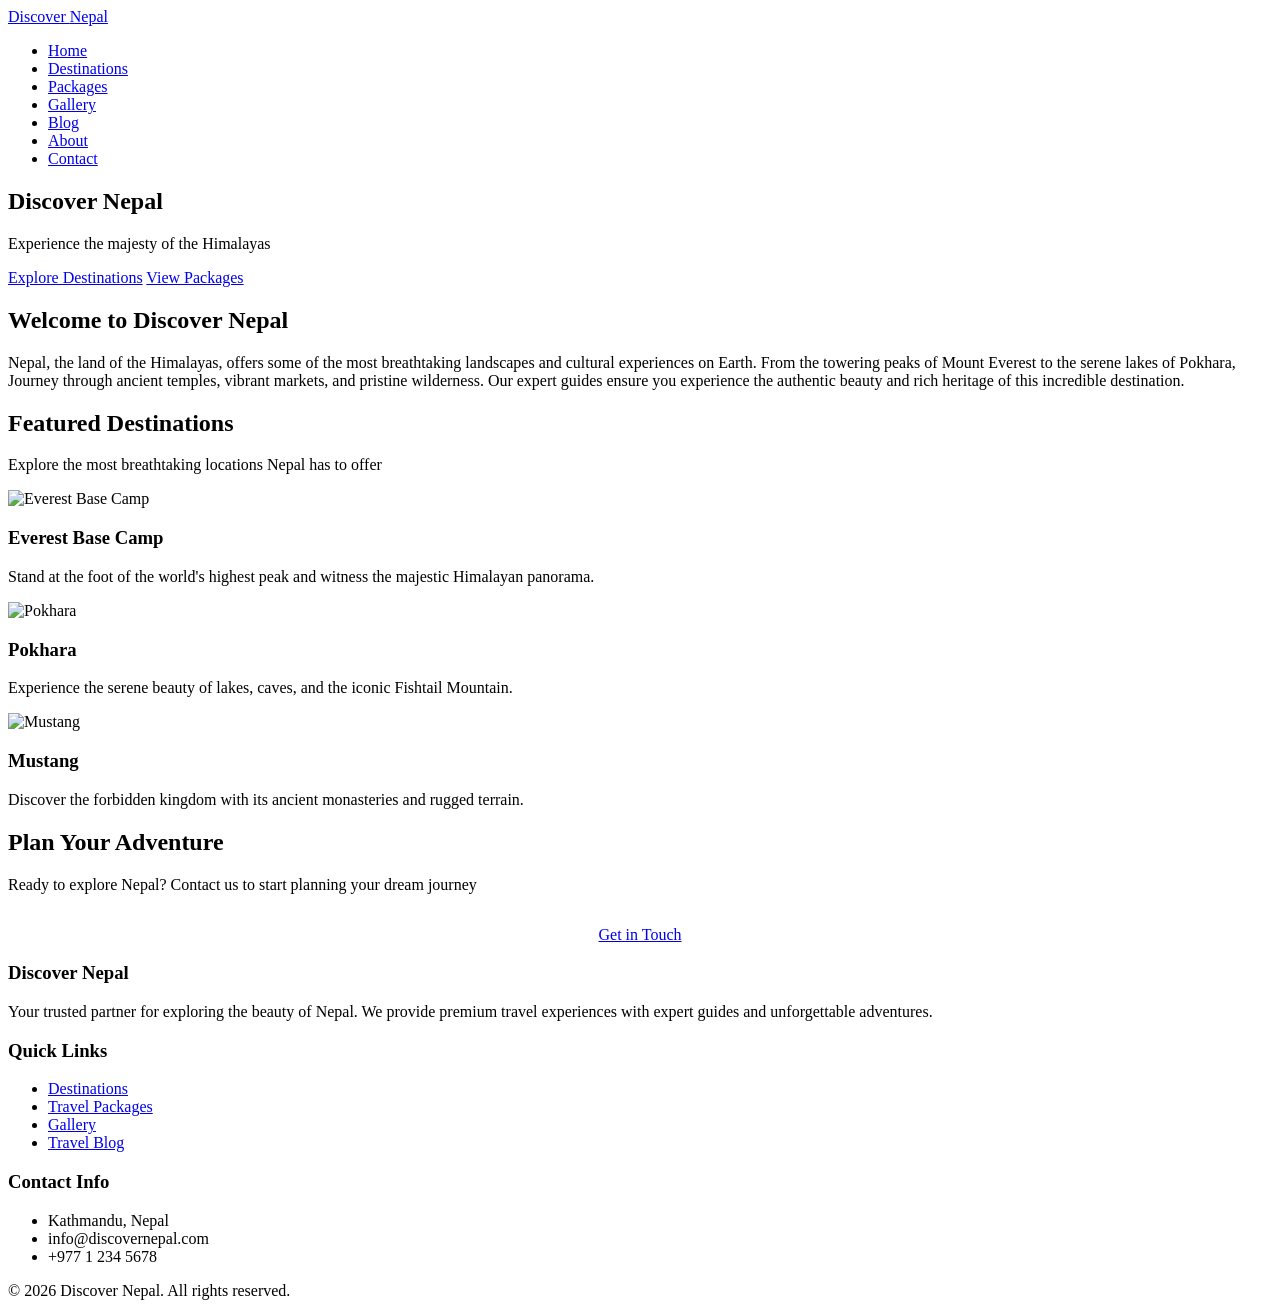
==== index.html @ 440b0b3b "initial structure setup" ====
<!DOCTYPE html>
<html lang="en">
<head>
    <meta charset="UTF-8">
    <meta name="viewport" content="width=device-width, initial-scale=1.0">
    <title>Discover Nepal - Premium Travel & Adventure</title>
    <link rel="stylesheet" href="assets/css/styles.css">
</head>
<body>
    <div class="scroll-progress"></div>
    
    <nav class="navbar">
        <div class="nav-container">
            <a href="#" class="nav-logo">Discover <span>Nepal</span></a>
            <ul class="nav-links">
                <li><a href="index.html" class="active">Home</a></li>
                <li><a href="destinations.html">Destinations</a></li>
                <li><a href="packages.html">Packages</a></li>
                <li><a href="gallery.html">Gallery</a></li>
                <li><a href="blog.html">Blog</a></li>
                <li><a href="about.html">About</a></li>
                <li><a href="contact.html">Contact</a></li>
            </ul>
            <div class="hamburger">
                <span></span>
                <span></span>
                <span></span>
            </div>
        </div>
    </nav>

    <section class="hero" id="home">
        <div class="hero-bg"></div>
        <div class="hero-overlay"></div>
        <div class="hero-content">
            <h1>Discover Nepal</h1>
            <p>Experience the majesty of the Himalayas</p>
            <div class="hero-buttons">
                <a href="destinations.html" class="btn btn-primary">Explore Destinations</a>
                <a href="packages.html" class="btn btn-secondary">View Packages</a>
            </div>
        </div>
    </section>

    <section class="section intro">
        <div class="container">
            <div class="intro-content fade-in">
                <h2>Welcome to Discover Nepal</h2>
                <p>Nepal, the land of the Himalayas, offers some of the most breathtaking landscapes and cultural experiences on Earth. From the towering peaks of Mount Everest to the serene lakes of Pokhara, Journey through ancient temples, vibrant markets, and pristine wilderness. Our expert guides ensure you experience the authentic beauty and rich heritage of this incredible destination.</p>
            </div>
        </div>
    </section>

    <section class="section" id="featured">
        <div class="container">
            <div class="section-header fade-in">
                <h2>Featured Destinations</h2>
                <p>Explore the most breathtaking locations Nepal has to offer</p>
            </div>
            <div class="cards-grid">
                <div class="card fade-in">
                    <div class="card-image">
                        <img src="assets/images/everest.webp" alt="Everest Base Camp">
                    </div>
                    <div class="card-content">
                        <h3>Everest Base Camp</h3>
                        <p>Stand at the foot of the world's highest peak and witness the majestic Himalayan panorama.</p>
                    </div>
                </div>
                <div class="card fade-in">
                    <div class="card-image">
                        <img src="assets/images/pokhara.jpg" alt="Pokhara">
                    </div>
                    <div class="card-content">
                        <h3>Pokhara</h3>
                        <p>Experience the serene beauty of lakes, caves, and the iconic Fishtail Mountain.</p>
                    </div>
                </div>
                <div class="card fade-in">
                    <div class="card-image">
                        <img src="assets/images/mustang.jpg" alt="Mustang">
                    </div>
                    <div class="card-content">
                        <h3>Mustang</h3>
                        <p>Discover the forbidden kingdom with its ancient monasteries and rugged terrain.</p>
                    </div>
                </div>
            </div>
        </div>
    </section>

    <section class="section" style="background: var(--bg-white);">
        <div class="container">
            <div class="section-header fade-in">
                <h2>Plan Your Adventure</h2>
                <p>Ready to explore Nepal? Contact us to start planning your dream journey</p>
            </div>
            <div style="text-align: center; margin-top: 32px;">
                <a href="contact.html" class="btn btn-primary">Get in Touch</a>
            </div>
        </div>
    </section>

    <footer class="footer">
        <div class="footer-content">
            <div class="footer-section">
                <h3>Discover Nepal</h3>
                <p>Your trusted partner for exploring the beauty of Nepal. We provide premium travel experiences with expert guides and unforgettable adventures.</p>
            </div>
            <div class="footer-section">
                <h3>Quick Links</h3>
                <ul>
                    <li><a href="destinations.html">Destinations</a></li>
                    <li><a href="packages.html">Travel Packages</a></li>
                    <li><a href="gallery.html">Gallery</a></li>
                    <li><a href="blog.html">Travel Blog</a></li>
                </ul>
            </div>
            <div class="footer-section">
                <h3>Contact Info</h3>
                <ul>
                    <li>Kathmandu, Nepal</li>
                    <li>info@discovernepal.com</li>
                    <li>+977 1 234 5678</li>
                </ul>
            </div>
        </div>
        <div class="footer-bottom">
            <p>&copy; 2026 Discover Nepal. All rights reserved.</p>
        </div>
    </footer>

    <script src="assets/js/main.js"></script>
</body>
</html>
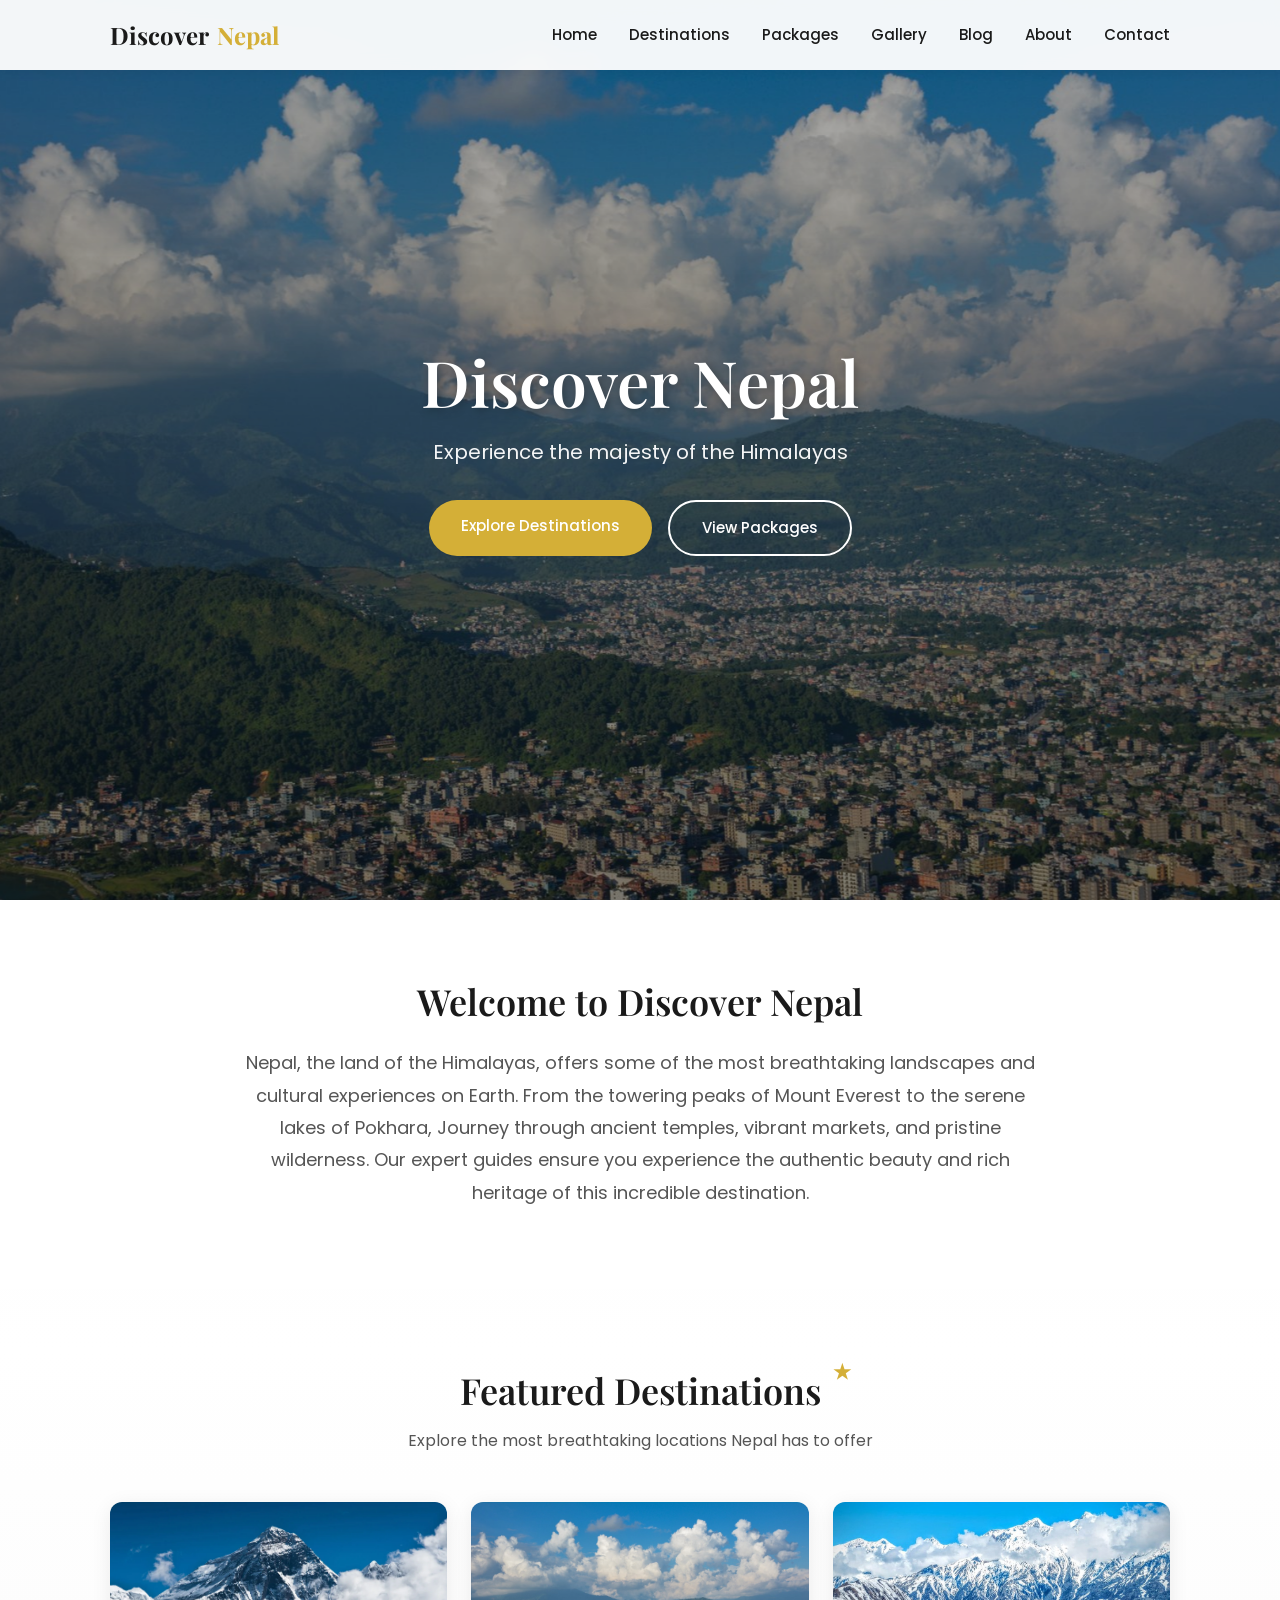
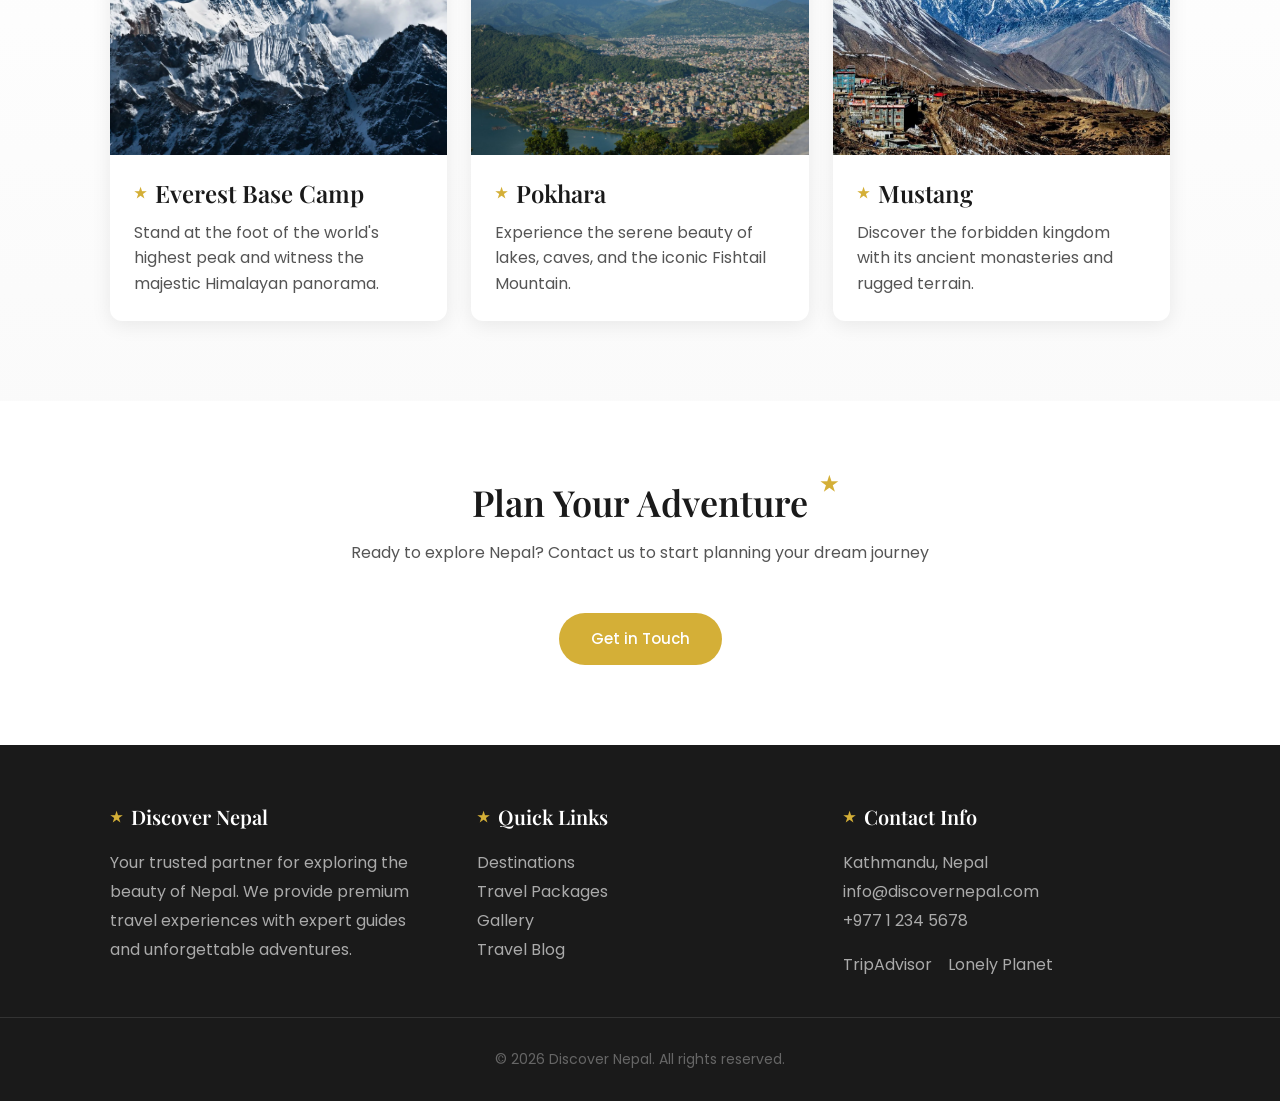
==== commit a625ae5c: "added 3 new pages" ====
--- a/index.html
+++ b/index.html
@@ -120,9 +120,13 @@
                 <h3>Contact Info</h3>
                 <ul>
                     <li>Kathmandu, Nepal</li>
-                    <li>info@discovernepal.com</li>
-                    <li>+977 1 234 5678</li>
-                </ul>
+                    <li><a href="mailto:info@discovernepal.com">info@discovernepal.com</a></li>
+<li>+977 1 234 5678</li>
+                    </ul>
+                    <div style="margin-top: 16px;">
+                        <a href="https://www.tripadvisor.com" target="_blank" style="margin-right: 12px;">TripAdvisor</a>
+                        <a href="https://www.lonelyplanet.com/nepal" target="_blank">Lonely Planet</a>
+                    </div>
             </div>
         </div>
         <div class="footer-bottom">
--- a/assets/css/styles.css
+++ b/assets/css/styles.css
@@ -0,0 +1,1045 @@
+@import url('https://fonts.googleapis.com/css2?family=Playfair+Display:wght@400;500;600;700&family=Poppins:wght@300;400;500;600;700&display=swap');
+
+:root {
+    --bg-light-gray: #F5F5F5;
+    --bg-white: #FFFFFF;
+    --accent-gold: #D4AF37;
+    --text-primary: #1A1A1A;
+    --text-secondary: #555555;
+    --overlay-dark: rgba(0,0,0,0.7);
+    --nav-bg: rgba(255,255,255,0.95);
+    --card-shadow: 0 4px 20px rgba(0,0,0,0.08);
+    --card-hover-shadow: 0 8px 30px rgba(0,0,0,0.12);
+    --gold-glow: 0 0 20px rgba(212,175,55,0.3);
+    --transition: all 0.3s ease;
+    --max-width: 1100px;
+    --nav-height: 70px;
+}
+
+* {
+    margin: 0;
+    padding: 0;
+    box-sizing: border-box;
+}
+
+html {
+    scroll-behavior: smooth;
+}
+
+body {
+    font-family: 'Poppins', sans-serif;
+    font-size: 16px;
+    line-height: 1.6;
+    color: var(--text-primary);
+    background: linear-gradient(180deg, var(--bg-light-gray) 0%, var(--bg-white) 50%, var(--bg-light-gray) 100%);
+    min-height: 100vh;
+}
+
+h1, h2, h3, h4, h5, h6 {
+    font-family: 'Playfair Display', serif;
+    font-weight: 600;
+    line-height: 1.2;
+    color: var(--text-primary);
+}
+
+h1 { font-size: 48px; }
+h2 { font-size: 36px; }
+h3 { font-size: 24px; }
+
+a {
+    text-decoration: none;
+    color: inherit;
+    transition: var(--transition);
+}
+
+img {
+    max-width: 100%;
+    height: auto;
+    display: block;
+}
+
+.container {
+    max-width: var(--max-width);
+    margin: 0 auto;
+    padding: 0 20px;
+}
+
+/* Scroll Progress Indicator */
+.scroll-progress {
+    position: fixed;
+    top: 0;
+    left: 0;
+    width: 0%;
+    height: 4px;
+    background: var(--accent-gold);
+    z-index: 1001;
+    transition: width 0.1s ease;
+}
+
+/* Navigation */
+.navbar {
+    position: fixed;
+    top: 0;
+    left: 0;
+    right: 0;
+    height: var(--nav-height);
+    background: var(--nav-bg);
+    backdrop-filter: blur(10px);
+    -webkit-backdrop-filter: blur(10px);
+    z-index: 1000;
+    transition: var(--transition);
+    box-shadow: 0 2px 10px rgba(0,0,0,0.05);
+}
+
+.navbar.scrolled {
+    background: rgba(255,255,255,0.98);
+    box-shadow: 0 2px 20px rgba(0,0,0,0.1);
+}
+
+.nav-container {
+    max-width: var(--max-width);
+    margin: 0 auto;
+    padding: 0 20px;
+    display: flex;
+    justify-content: space-between;
+    align-items: center;
+    height: 100%;
+}
+
+.nav-logo {
+    font-family: 'Playfair Display', serif;
+    font-size: 24px;
+    font-weight: 700;
+    color: var(--text-primary);
+    display: flex;
+    align-items: center;
+    gap: 8px;
+}
+
+.nav-logo span {
+    color: var(--accent-gold);
+}
+
+.nav-links {
+    display: flex;
+    list-style: none;
+    gap: 32px;
+}
+
+.nav-links a {
+    font-size: 15px;
+    font-weight: 500;
+    color: var(--text-primary);
+    position: relative;
+    padding: 8px 0;
+}
+
+.nav-links a::after {
+    content: '';
+    position: absolute;
+    bottom: 0;
+    left: 0;
+    width: 0;
+    height: 2px;
+    background: var(--accent-gold);
+    transition: var(--transition);
+}
+
+.nav-links a:hover,
+.nav-links a.active {
+    color: var(--accent-gold);
+}
+
+.nav-links a:hover::after,
+.nav-links a.active::after {
+    width: 100%;
+}
+
+.hamburger {
+    display: none;
+    cursor: pointer;
+    flex-direction: column;
+    gap: 5px;
+    padding: 5px;
+}
+
+.hamburger span {
+    width: 25px;
+    height: 2px;
+    background: var(--text-primary);
+    transition: var(--transition);
+}
+
+/* Hero Section */
+.hero {
+    position: relative;
+    height: 100vh;
+    display: flex;
+    align-items: center;
+    justify-content: center;
+    overflow: hidden;
+}
+
+.hero-bg {
+    position: absolute;
+    top: 0;
+    left: 0;
+    width: 100%;
+    height: 120%;
+    background: url('../images/pokhara.jpg') center/cover no-repeat;
+    will-change: transform;
+}
+
+.hero-overlay {
+    position: absolute;
+    top: 0;
+    left: 0;
+    width: 100%;
+    height: 100%;
+    background: linear-gradient(180deg, rgba(0,0,0,0.3) 0%, rgba(0,0,0,0.5) 100%);
+}
+
+.hero-content {
+    position: relative;
+    z-index: 10;
+    text-align: center;
+    color: var(--bg-white);
+    padding: 0 20px;
+    opacity: 0;
+    animation: fadeInUp 1s ease forwards;
+    animation-delay: 0.5s;
+}
+
+.hero-content h1 {
+    font-size: 64px;
+    color: var(--bg-white);
+    margin-bottom: 16px;
+    text-shadow: 2px 2px 10px rgba(0,0,0,0.3);
+}
+
+.hero-content p {
+    font-size: 20px;
+    margin-bottom: 32px;
+    opacity: 0.95;
+}
+
+.hero-buttons {
+    display: flex;
+    gap: 16px;
+    justify-content: center;
+    flex-wrap: wrap;
+}
+
+@keyframes fadeInUp {
+    from {
+        opacity: 0;
+        transform: translateY(30px);
+    }
+    to {
+        opacity: 1;
+        transform: translateY(0);
+    }
+}
+
+/* Buttons */
+.btn {
+    display: inline-block;
+    padding: 14px 32px;
+    font-family: 'Poppins', sans-serif;
+    font-size: 15px;
+    font-weight: 500;
+    border-radius: 50px;
+    border: none;
+    cursor: pointer;
+    transition: var(--transition);
+    text-align: center;
+}
+
+.btn-primary {
+    background: var(--accent-gold);
+    color: var(--bg-white);
+}
+
+.btn-primary:hover {
+    background: #c9a432;
+    box-shadow: var(--gold-glow);
+    transform: translateY(-2px);
+}
+
+.btn-secondary {
+    background: transparent;
+    color: var(--bg-white);
+    border: 2px solid var(--bg-white);
+}
+
+.btn-secondary:hover {
+    background: var(--bg-white);
+    color: var(--text-primary);
+    transform: translateY(-2px);
+}
+
+.btn-dark {
+    background: var(--text-primary);
+    color: var(--bg-white);
+}
+
+.btn-dark:hover {
+    background: #333;
+    transform: translateY(-2px);
+}
+
+/* Section Styles */
+.section {
+    padding: 80px 0;
+}
+
+.section-header {
+    text-align: center;
+    margin-bottom: 48px;
+}
+
+.section-header h2 {
+    position: relative;
+    display: inline-block;
+    margin-bottom: 16px;
+}
+
+.section-header h2::after {
+    content: '★';
+    position: absolute;
+    right: -30px;
+    top: -10px;
+    color: var(--accent-gold);
+    font-size: 20px;
+}
+
+.section-header p {
+    color: var(--text-secondary);
+    max-width: 600px;
+    margin: 0 auto;
+}
+
+/* Intro Section */
+.intro {
+    background: var(--bg-white);
+}
+
+.intro-content {
+    max-width: 800px;
+    margin: 0 auto;
+    text-align: center;
+}
+
+.intro-content h2 {
+    margin-bottom: 24px;
+}
+
+.intro-content p {
+    color: var(--text-secondary);
+    font-size: 18px;
+    line-height: 1.8;
+}
+
+/* Cards Grid */
+.cards-grid {
+    display: grid;
+    grid-template-columns: repeat(auto-fit, minmax(300px, 1fr));
+    gap: 24px;
+}
+
+.card {
+    background: var(--bg-white);
+    border-radius: 12px;
+    overflow: hidden;
+    box-shadow: var(--card-shadow);
+    transition: var(--transition);
+}
+
+.card:hover {
+    transform: translateY(-8px);
+    box-shadow: var(--card-hover-shadow);
+}
+
+.card-image {
+    aspect-ratio: 4/3;
+    overflow: hidden;
+}
+
+.card-image img {
+    width: 100%;
+    height: 100%;
+    object-fit: cover;
+    transition: var(--transition);
+}
+
+.card:hover .card-image img {
+    transform: scale(1.05);
+}
+
+.card-content {
+    padding: 24px;
+}
+
+.card-content h3 {
+    margin-bottom: 12px;
+    display: flex;
+    align-items: center;
+    gap: 8px;
+}
+
+.card-content h3::before {
+    content: '★';
+    color: var(--accent-gold);
+    font-size: 14px;
+}
+
+.card-content p {
+    color: var(--text-secondary);
+    line-height: 1.6;
+}
+
+/* Destinations Section */
+.destinations-grid {
+    display: grid;
+    grid-template-columns: repeat(auto-fit, minmax(320px, 1fr));
+    gap: 24px;
+}
+
+.destination-card {
+    background: var(--bg-white);
+    border-radius: 12px;
+    overflow: hidden;
+    box-shadow: var(--card-shadow);
+    transition: var(--transition);
+}
+
+.destination-card:hover {
+    transform: translateY(-8px);
+    box-shadow: var(--card-hover-shadow);
+}
+
+.destination-card .card-image {
+    height: 220px;
+}
+
+.destination-card .card-content {
+    padding: 20px 24px;
+}
+
+/* Packages Table */
+.packages-section {
+    background: var(--bg-white);
+    padding: 80px 0;
+}
+
+.table-container {
+    overflow-x: auto;
+    max-width: var(--max-width);
+    margin: 0 auto;
+    padding: 0 20px;
+}
+
+.packages-table {
+    width: 100%;
+    border-collapse: collapse;
+    background: var(--bg-white);
+    box-shadow: var(--card-shadow);
+    border-radius: 12px;
+    overflow: hidden;
+}
+
+.packages-table thead {
+    background: var(--accent-gold);
+    color: var(--bg-white);
+}
+
+.packages-table th {
+    padding: 20px;
+    text-align: left;
+    font-family: 'Playfair Display', serif;
+    font-weight: 600;
+    font-size: 18px;
+}
+
+.packages-table td {
+    padding: 18px 20px;
+    border-bottom: 1px solid #eee;
+    color: var(--text-secondary);
+}
+
+.packages-table tbody tr {
+    transition: var(--transition);
+}
+
+.packages-table tbody tr:hover {
+    background: rgba(212,175,55,0.05);
+}
+
+.packages-table tbody tr:nth-child(even) {
+    background: #fafafa;
+}
+
+.packages-table tbody tr:nth-child(even):hover {
+    background: rgba(212,175,55,0.05);
+}
+
+.packages-table .price {
+    font-weight: 600;
+    color: var(--accent-gold);
+    font-size: 18px;
+}
+
+.packages-table .difficulty {
+    display: inline-block;
+    padding: 4px 12px;
+    border-radius: 20px;
+    font-size: 13px;
+    font-weight: 500;
+}
+
+.difficulty-easy {
+    background: #e8f5e9;
+    color: #2e7d32;
+}
+
+.difficulty-moderate {
+    background: #fff3e0;
+    color: #ef6c00;
+}
+
+.difficulty-challenging {
+    background: #ffebee;
+    color: #c62828;
+}
+
+/* Gallery */
+.gallery-grid {
+    display: grid;
+    grid-template-columns: repeat(3, 1fr);
+    gap: 16px;
+    max-width: var(--max-width);
+    margin: 0 auto;
+    padding: 0 20px;
+}
+
+.gallery-item {
+    position: relative;
+    aspect-ratio: 1/1;
+    overflow: hidden;
+    border-radius: 12px;
+    cursor: pointer;
+}
+
+.gallery-item img {
+    width: 100%;
+    height: 100%;
+    object-fit: cover;
+    transition: var(--transition);
+}
+
+.gallery-item:hover img {
+    transform: scale(1.05);
+}
+
+.gallery-item::after {
+    content: '';
+    position: absolute;
+    top: 0;
+    left: 0;
+    width: 100%;
+    height: 100%;
+    background: rgba(0,0,0,0);
+    transition: var(--transition);
+}
+
+.gallery-item:hover::after {
+    background: rgba(0,0,0,0.3);
+}
+
+/* Lightbox */
+.lightbox {
+    position: fixed;
+    top: 0;
+    left: 0;
+    width: 100%;
+    height: 100%;
+    background: var(--overlay-dark);
+    z-index: 2000;
+    display: none;
+    align-items: center;
+    justify-content: center;
+    opacity: 0;
+    transition: opacity 0.3s ease;
+}
+
+.lightbox.active {
+    display: flex;
+    opacity: 1;
+}
+
+.lightbox-content {
+    max-width: 90%;
+    max-height: 90%;
+    border-radius: 8px;
+    transform: scale(0.9);
+    transition: transform 0.3s ease;
+}
+
+.lightbox.active .lightbox-content {
+    transform: scale(1);
+}
+
+.lightbox-close {
+    position: absolute;
+    top: 20px;
+    right: 30px;
+    font-size: 40px;
+    color: var(--bg-white);
+    cursor: pointer;
+    transition: var(--transition);
+}
+
+.lightbox-close:hover {
+    color: var(--accent-gold);
+}
+
+/* Blog Section */
+.blog-grid {
+    display: grid;
+    grid-template-columns: repeat(auto-fit, minmax(340px, 1fr));
+    gap: 24px;
+}
+
+.blog-card {
+    background: var(--bg-white);
+    border-radius: 12px;
+    overflow: hidden;
+    box-shadow: var(--card-shadow);
+    transition: var(--transition);
+}
+
+.blog-card:hover {
+    transform: translateY(-8px);
+    box-shadow: var(--card-hover-shadow);
+}
+
+.blog-card .card-image {
+    height: 200px;
+}
+
+.blog-card .card-content {
+    padding: 24px;
+}
+
+.blog-card .card-content h3 {
+    margin-bottom: 12px;
+}
+
+.blog-card .read-more {
+    display: inline-block;
+    margin-top: 16px;
+    color: var(--accent-gold);
+    font-weight: 500;
+}
+
+.blog-card .read-more:hover {
+    text-decoration: underline;
+}
+
+/* About Section */
+.about-section {
+    background: var(--bg-white);
+}
+
+.about-content {
+    display: grid;
+    grid-template-columns: 1fr 1fr;
+    gap: 48px;
+    align-items: center;
+}
+
+.about-text h2 {
+    margin-bottom: 24px;
+}
+
+.about-text p {
+    color: var(--text-secondary);
+    line-height: 1.8;
+    margin-bottom: 24px;
+}
+
+.about-image {
+    border-radius: 12px;
+    overflow: hidden;
+    box-shadow: var(--card-shadow);
+}
+
+.about-image img {
+    width: 100%;
+    height: 400px;
+    object-fit: cover;
+}
+
+.mission-vision {
+    display: grid;
+    grid-template-columns: repeat(2, 1fr);
+    gap: 24px;
+    margin-top: 48px;
+}
+
+.mv-card {
+    background: var(--bg-light-gray);
+    padding: 32px;
+    border-radius: 12px;
+    text-align: center;
+}
+
+.mv-card h3 {
+    margin-bottom: 16px;
+    display: flex;
+    align-items: center;
+    justify-content: center;
+    gap: 8px;
+}
+
+.mv-card h3::before {
+    content: '★';
+    color: var(--accent-gold);
+}
+
+.mv-card p {
+    color: var(--text-secondary);
+    line-height: 1.7;
+}
+
+/* Contact Section */
+.contact-section {
+    background: var(--bg-white);
+}
+
+.contact-container {
+    display: grid;
+    grid-template-columns: 1fr 1fr;
+    gap: 48px;
+    max-width: var(--max-width);
+    margin: 0 auto;
+    padding: 0 20px;
+}
+
+.contact-info h2 {
+    margin-bottom: 24px;
+}
+
+.contact-info p {
+    color: var(--text-secondary);
+    line-height: 1.8;
+    margin-bottom: 32px;
+}
+
+.contact-details {
+    list-style: none;
+}
+
+.contact-details li {
+    display: flex;
+    align-items: center;
+    gap: 16px;
+    margin-bottom: 16px;
+    font-size: 16px;
+}
+
+.contact-details li::before {
+    content: '★';
+    color: var(--accent-gold);
+    font-size: 14px;
+}
+
+.contact-form {
+    background: var(--bg-light-gray);
+    padding: 40px;
+    border-radius: 12px;
+}
+
+.form-group {
+    margin-bottom: 20px;
+}
+
+.form-group label {
+    display: block;
+    margin-bottom: 8px;
+    font-weight: 500;
+    color: var(--text-primary);
+}
+
+.form-group input,
+.form-group textarea {
+    width: 100%;
+    padding: 14px 16px;
+    border: 2px solid transparent;
+    border-radius: 8px;
+    font-family: 'Poppins', sans-serif;
+    font-size: 15px;
+    background: var(--bg-white);
+    transition: var(--transition);
+}
+
+.form-group input:focus,
+.form-group textarea:focus {
+    outline: none;
+    border-color: var(--accent-gold);
+}
+
+.form-group textarea {
+    min-height: 120px;
+    resize: vertical;
+}
+
+.error-message {
+    color: #e53935;
+    font-size: 13px;
+    margin-top: 6px;
+    display: none;
+}
+
+.form-group.error input,
+.form-group.error textarea {
+    border-color: #e53935;
+}
+
+.form-group.error .error-message {
+    display: block;
+}
+
+.form-success {
+    background: #e8f5e9;
+    color: #2e7d32;
+    padding: 16px;
+    border-radius: 8px;
+    margin-bottom: 20px;
+    display: none;
+}
+
+.form-success.show {
+    display: block;
+}
+
+/* Footer */
+.footer {
+    background: var(--text-primary);
+    color: var(--bg-white);
+    padding: 60px 0 30px;
+}
+
+.footer-content {
+    display: grid;
+    grid-template-columns: repeat(3, 1fr);
+    gap: 40px;
+    max-width: var(--max-width);
+    margin: 0 auto;
+    padding: 0 20px;
+}
+
+.footer-section h3 {
+    color: var(--bg-white);
+    font-size: 20px;
+    margin-bottom: 20px;
+    display: flex;
+    align-items: center;
+    gap: 8px;
+}
+
+.footer-section h3::before {
+    content: '★';
+    color: var(--accent-gold);
+    font-size: 14px;
+}
+
+.footer-section p,
+.footer-section li {
+    color: #aaa;
+    line-height: 1.8;
+}
+
+.footer-section ul {
+    list-style: none;
+}
+
+.footer-section a {
+    color: #aaa;
+}
+
+.footer-section a:hover {
+    color: var(--accent-gold);
+}
+
+.footer-bottom {
+    text-align: center;
+    padding-top: 30px;
+    margin-top: 40px;
+    border-top: 1px solid #333;
+}
+
+.footer-bottom p {
+    color: #666;
+    font-size: 14px;
+}
+
+/* Fade-in Animations */
+.fade-in {
+    opacity: 0;
+    transform: translateY(30px);
+    transition: opacity 0.6s ease, transform 0.6s ease;
+}
+
+.fade-in.visible {
+    opacity: 1;
+    transform: translateY(0);
+}
+
+/* Page Header */
+.page-header {
+    padding: 140px 0 60px;
+    background: var(--bg-light-gray);
+    text-align: center;
+}
+
+.page-header h1 {
+    position: relative;
+    display: inline-block;
+    margin-bottom: 16px;
+}
+
+.page-header h1::after {
+    content: '★';
+    position: absolute;
+    right: -35px;
+    top: 0;
+    color: var(--accent-gold);
+    font-size: 24px;
+}
+
+.page-header p {
+    color: var(--text-secondary);
+    font-size: 18px;
+}
+
+/* Responsive */
+@media (max-width: 1024px) {
+    .about-content {
+        grid-template-columns: 1fr;
+    }
+    
+    .contact-container {
+        grid-template-columns: 1fr;
+    }
+    
+    .gallery-grid {
+        grid-template-columns: repeat(2, 1fr);
+    }
+}
+
+@media (max-width: 768px) {
+    h1 { font-size: 36px; }
+    h2 { font-size: 28px; }
+    h3 { font-size: 20px; }
+    
+    .hero-content h1 {
+        font-size: 42px;
+    }
+    
+    .nav-links {
+        position: fixed;
+        top: var(--nav-height);
+        right: -100%;
+        width: 100%;
+        height: calc(100vh - var(--nav-height));
+        background: var(--bg-white);
+        flex-direction: column;
+        padding: 40px 20px;
+        gap: 0;
+        transition: var(--transition);
+    }
+    
+    .nav-links.active {
+        right: 0;
+    }
+    
+    .nav-links li {
+        border-bottom: 1px solid #eee;
+    }
+    
+    .nav-links a {
+        display: block;
+        padding: 16px 0;
+    }
+    
+    .hamburger {
+        display: flex;
+    }
+    
+    .hamburger.active span:nth-child(1) {
+        transform: rotate(45deg) translate(5px, 5px);
+    }
+    
+    .hamburger.active span:nth-child(2) {
+        opacity: 0;
+    }
+    
+    .hamburger.active span:nth-child(3) {
+        transform: rotate(-45deg) translate(5px, -5px);
+    }
+    
+    .section {
+        padding: 60px 0;
+    }
+    
+    .destinations-grid {
+        grid-template-columns: 1fr;
+    }
+    
+    .cards-grid {
+        grid-template-columns: 1fr;
+    }
+    
+    .blog-grid {
+        grid-template-columns: 1fr;
+    }
+    
+    .gallery-grid {
+        grid-template-columns: 1fr;
+    }
+    
+    .footer-content {
+        grid-template-columns: 1fr;
+        text-align: center;
+    }
+    
+.mission-vision {
+        grid-template-columns: 1fr;
+    }
+
+    .itinerary-table {
+        width: 100%;
+        border-collapse: collapse;
+        margin-top: 16px;
+    }
+
+    .itinerary-table td {
+        padding: 8px 4px;
+        border-bottom: 1px solid #eee;
+        font-size: 14px;
+    }
+
+    .itinerary-table td:first-child {
+        font-weight: 600;
+        color: var(--accent-gold);
+        width: 80px;
+    }
+}
+    
+    .packages-table th,
+    .packages-table td {
+        padding: 12px;
+        font-size: 14px;
+    }
+}
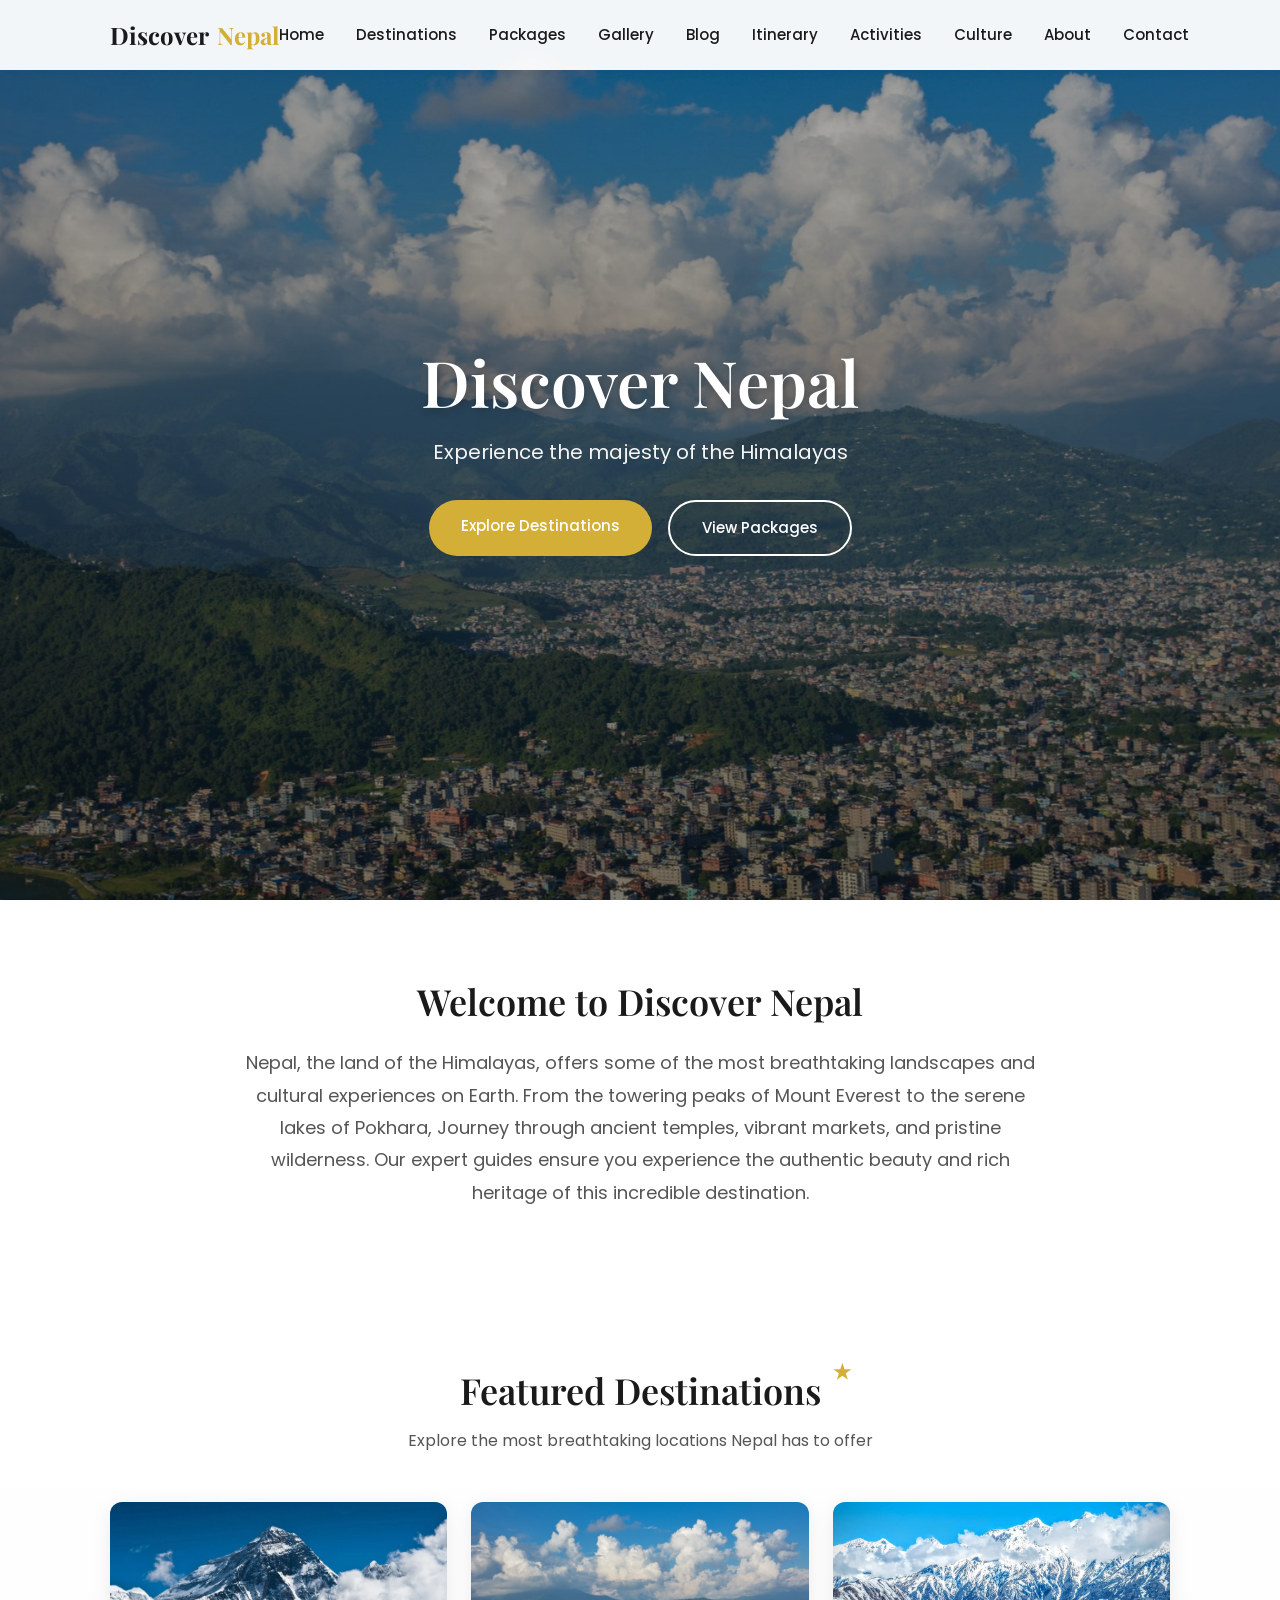
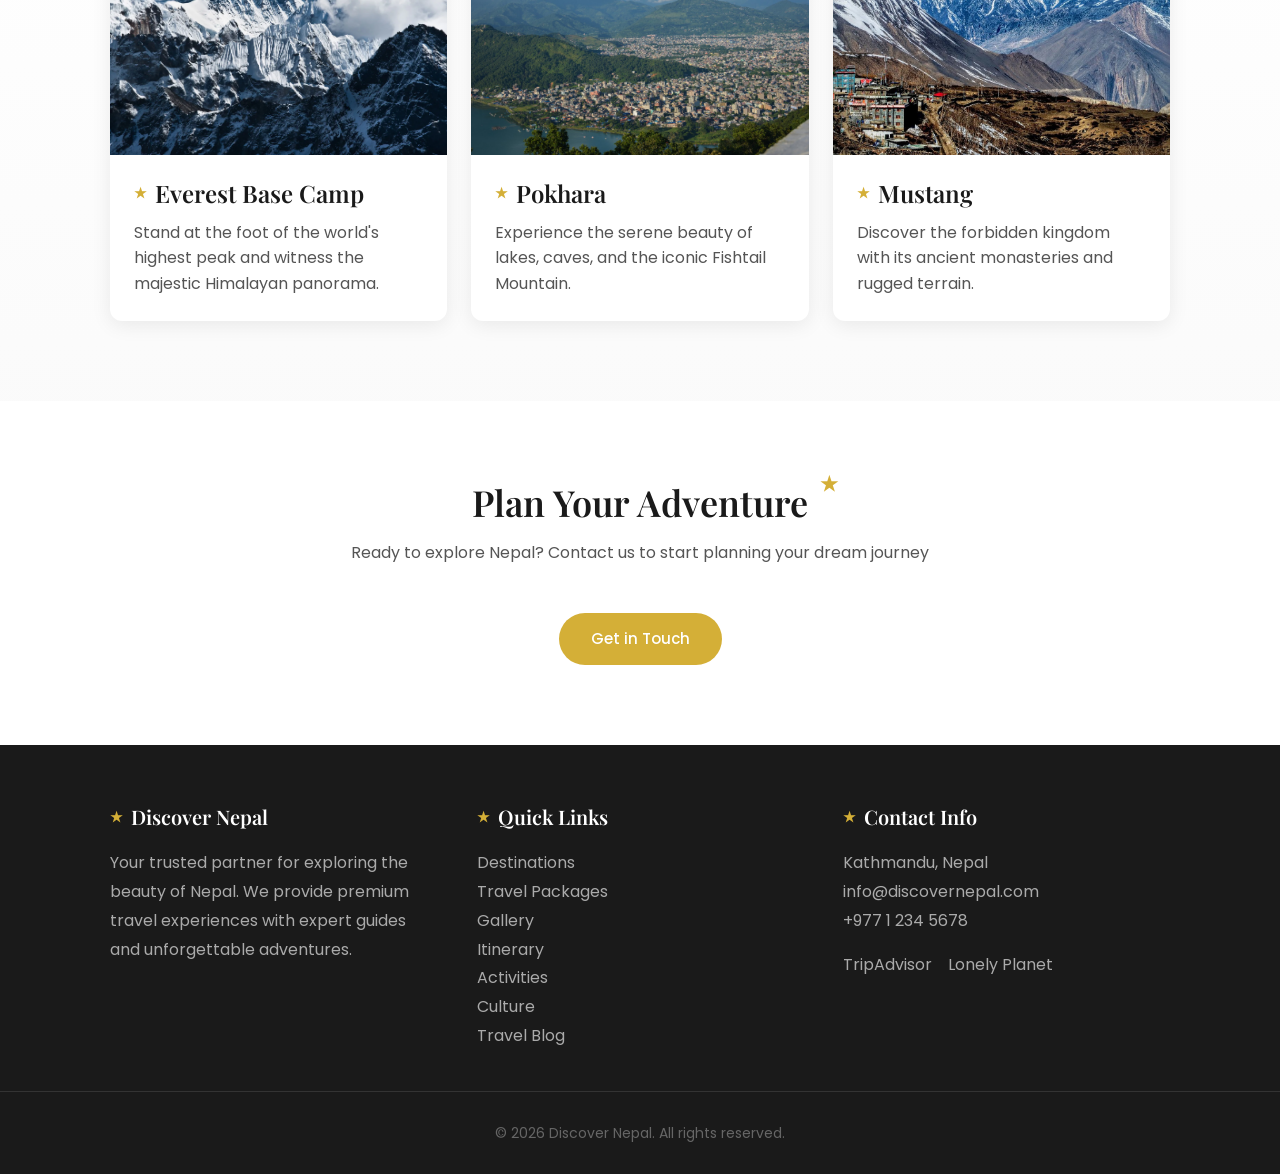
==== commit fdbdeeea: "added 3 new pages" ====
--- a/index.html
+++ b/index.html
@@ -12,12 +12,15 @@
     <nav class="navbar">
         <div class="nav-container">
             <a href="#" class="nav-logo">Discover <span>Nepal</span></a>
-            <ul class="nav-links">
+<ul class="nav-links">
                 <li><a href="index.html" class="active">Home</a></li>
                 <li><a href="destinations.html">Destinations</a></li>
                 <li><a href="packages.html">Packages</a></li>
                 <li><a href="gallery.html">Gallery</a></li>
                 <li><a href="blog.html">Blog</a></li>
+                <li><a href="itinerary.html">Itinerary</a></li>
+                <li><a href="activities.html">Activities</a></li>
+                <li><a href="culture.html">Culture</a></li>
                 <li><a href="about.html">About</a></li>
                 <li><a href="contact.html">Contact</a></li>
             </ul>
@@ -111,8 +114,11 @@
                 <h3>Quick Links</h3>
                 <ul>
                     <li><a href="destinations.html">Destinations</a></li>
-                    <li><a href="packages.html">Travel Packages</a></li>
+<li><a href="packages.html">Travel Packages</a></li>
                     <li><a href="gallery.html">Gallery</a></li>
+                    <li><a href="itinerary.html">Itinerary</a></li>
+                    <li><a href="activities.html">Activities</a></li>
+                    <li><a href="culture.html">Culture</a></li>
                     <li><a href="blog.html">Travel Blog</a></li>
                 </ul>
             </div>
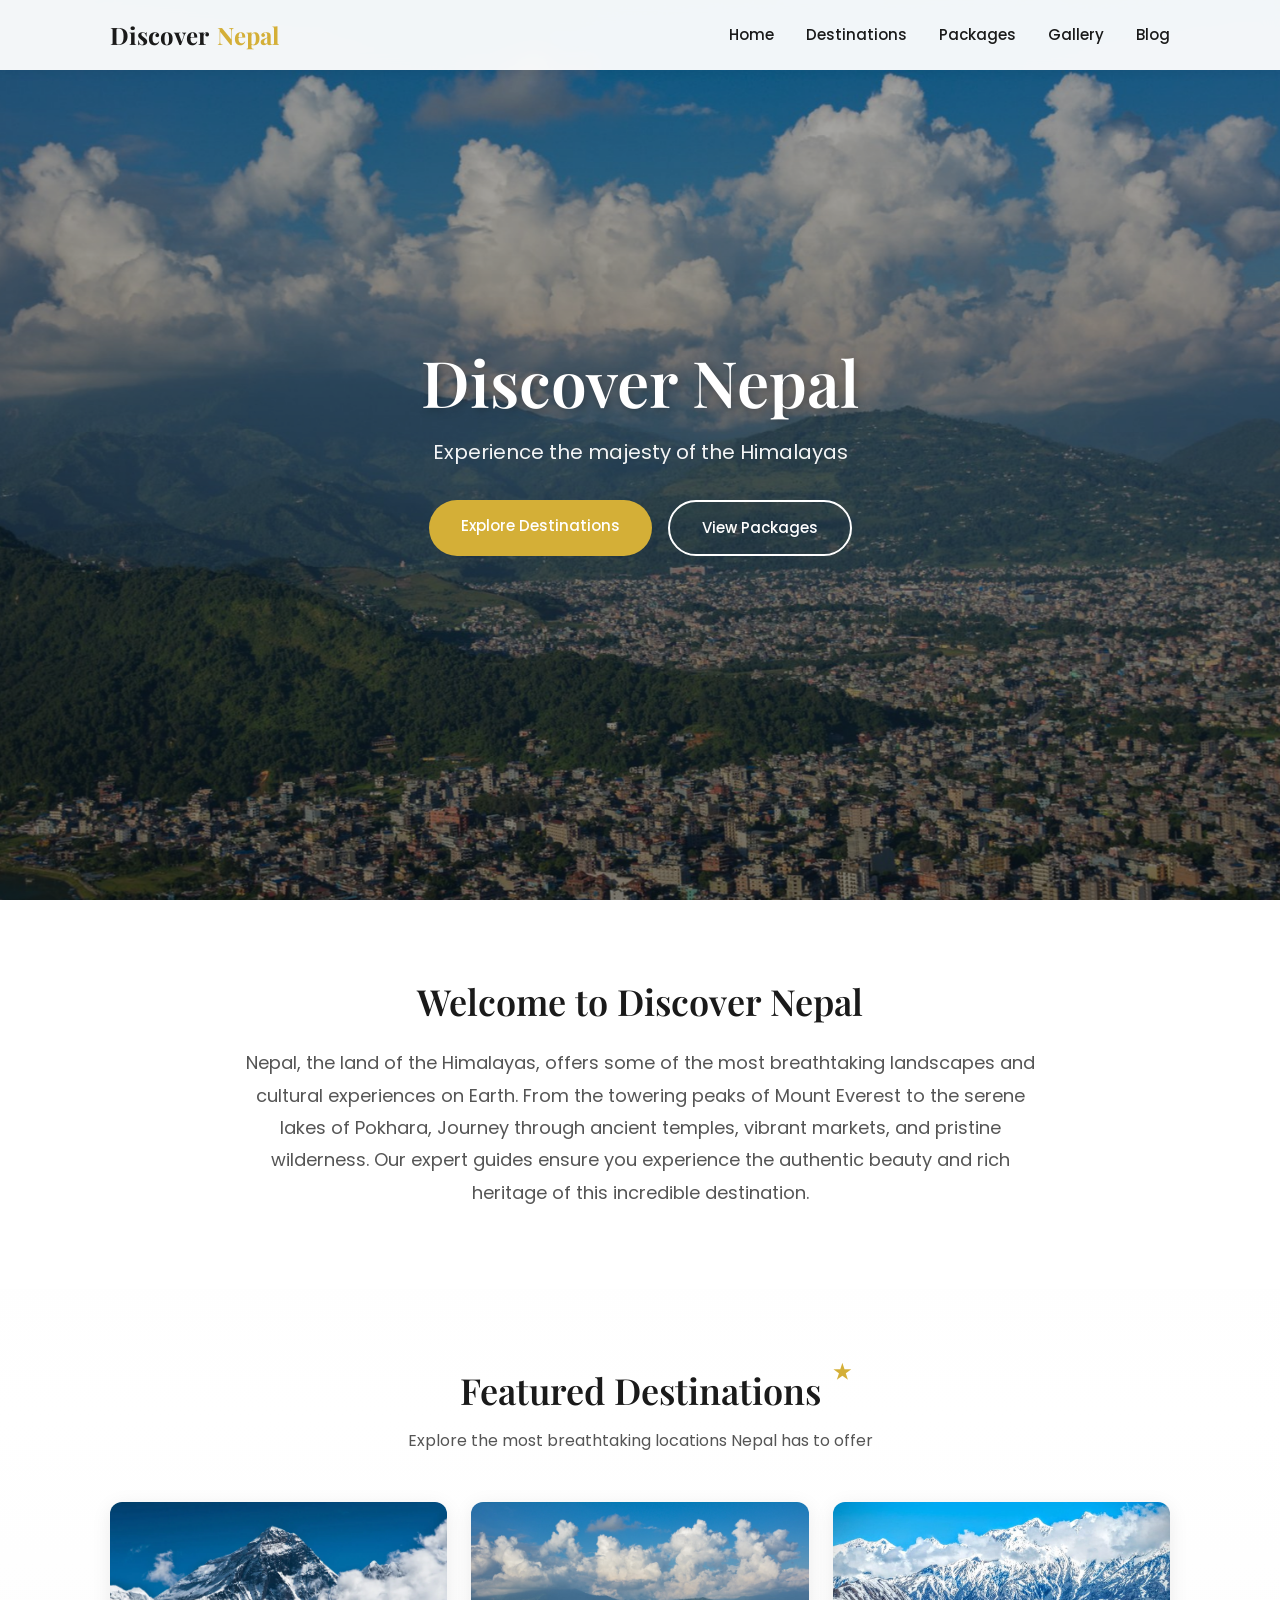
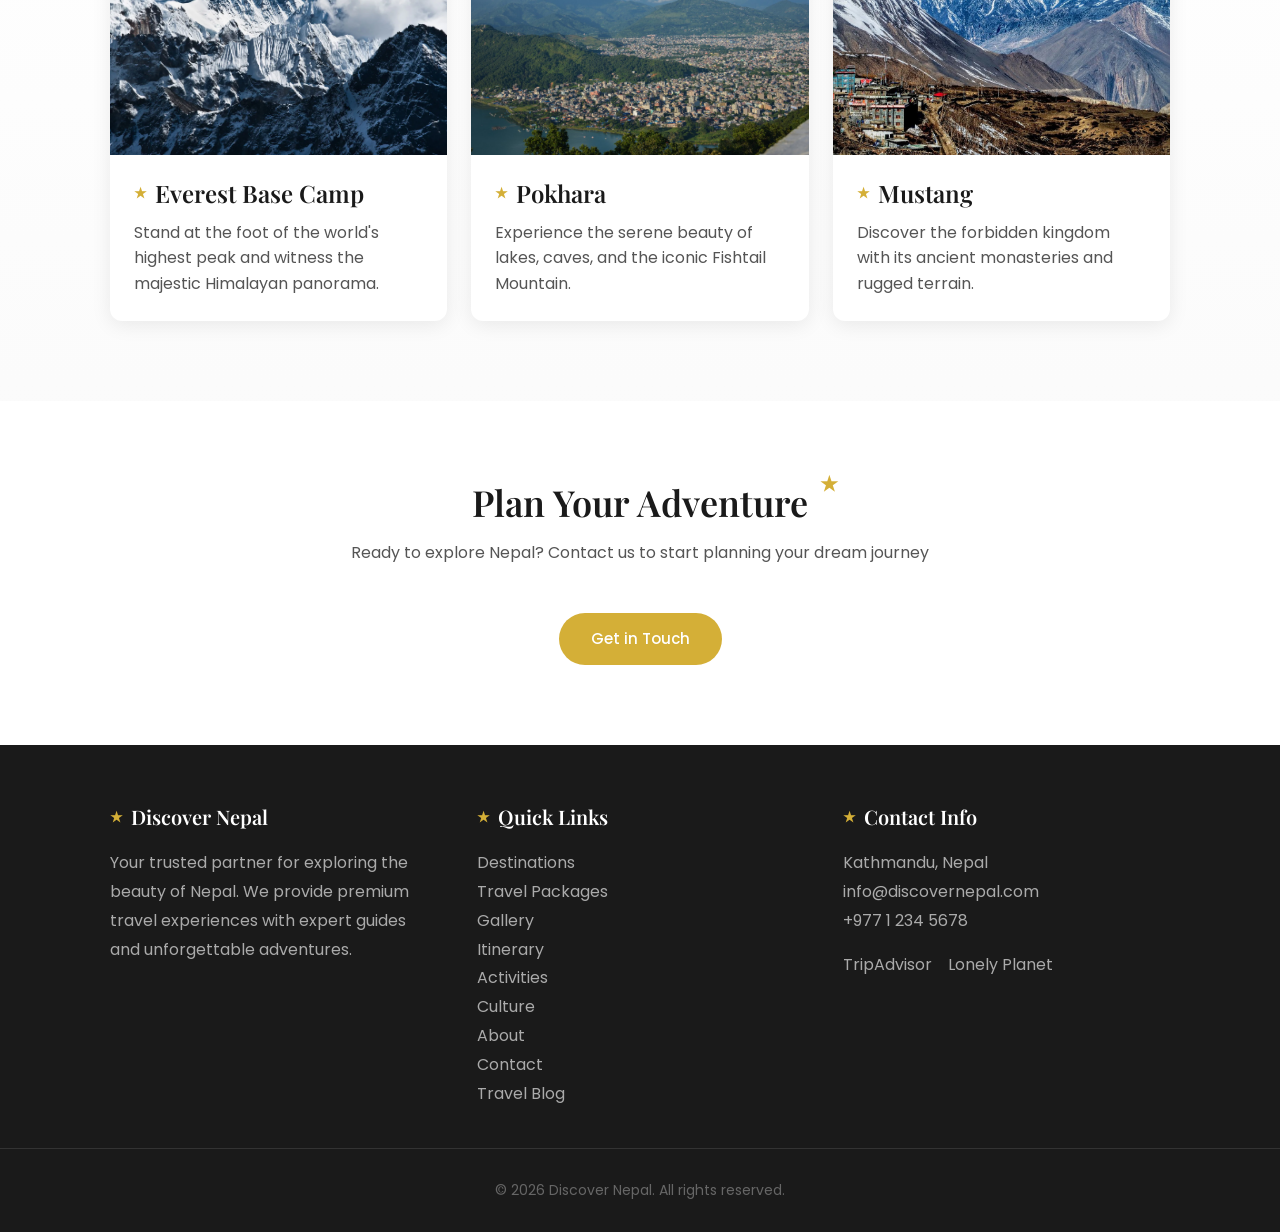
==== commit eb09bdbf: "cleaned up navbar - moved links to footer" ====
--- a/index.html
+++ b/index.html
@@ -18,11 +18,6 @@
                 <li><a href="packages.html">Packages</a></li>
                 <li><a href="gallery.html">Gallery</a></li>
                 <li><a href="blog.html">Blog</a></li>
-                <li><a href="itinerary.html">Itinerary</a></li>
-                <li><a href="activities.html">Activities</a></li>
-                <li><a href="culture.html">Culture</a></li>
-                <li><a href="about.html">About</a></li>
-                <li><a href="contact.html">Contact</a></li>
             </ul>
             <div class="hamburger">
                 <span></span>
@@ -119,6 +114,8 @@
                     <li><a href="itinerary.html">Itinerary</a></li>
                     <li><a href="activities.html">Activities</a></li>
                     <li><a href="culture.html">Culture</a></li>
+                    <li><a href="about.html">About</a></li>
+                    <li><a href="contact.html">Contact</a></li>
                     <li><a href="blog.html">Travel Blog</a></li>
                 </ul>
             </div>
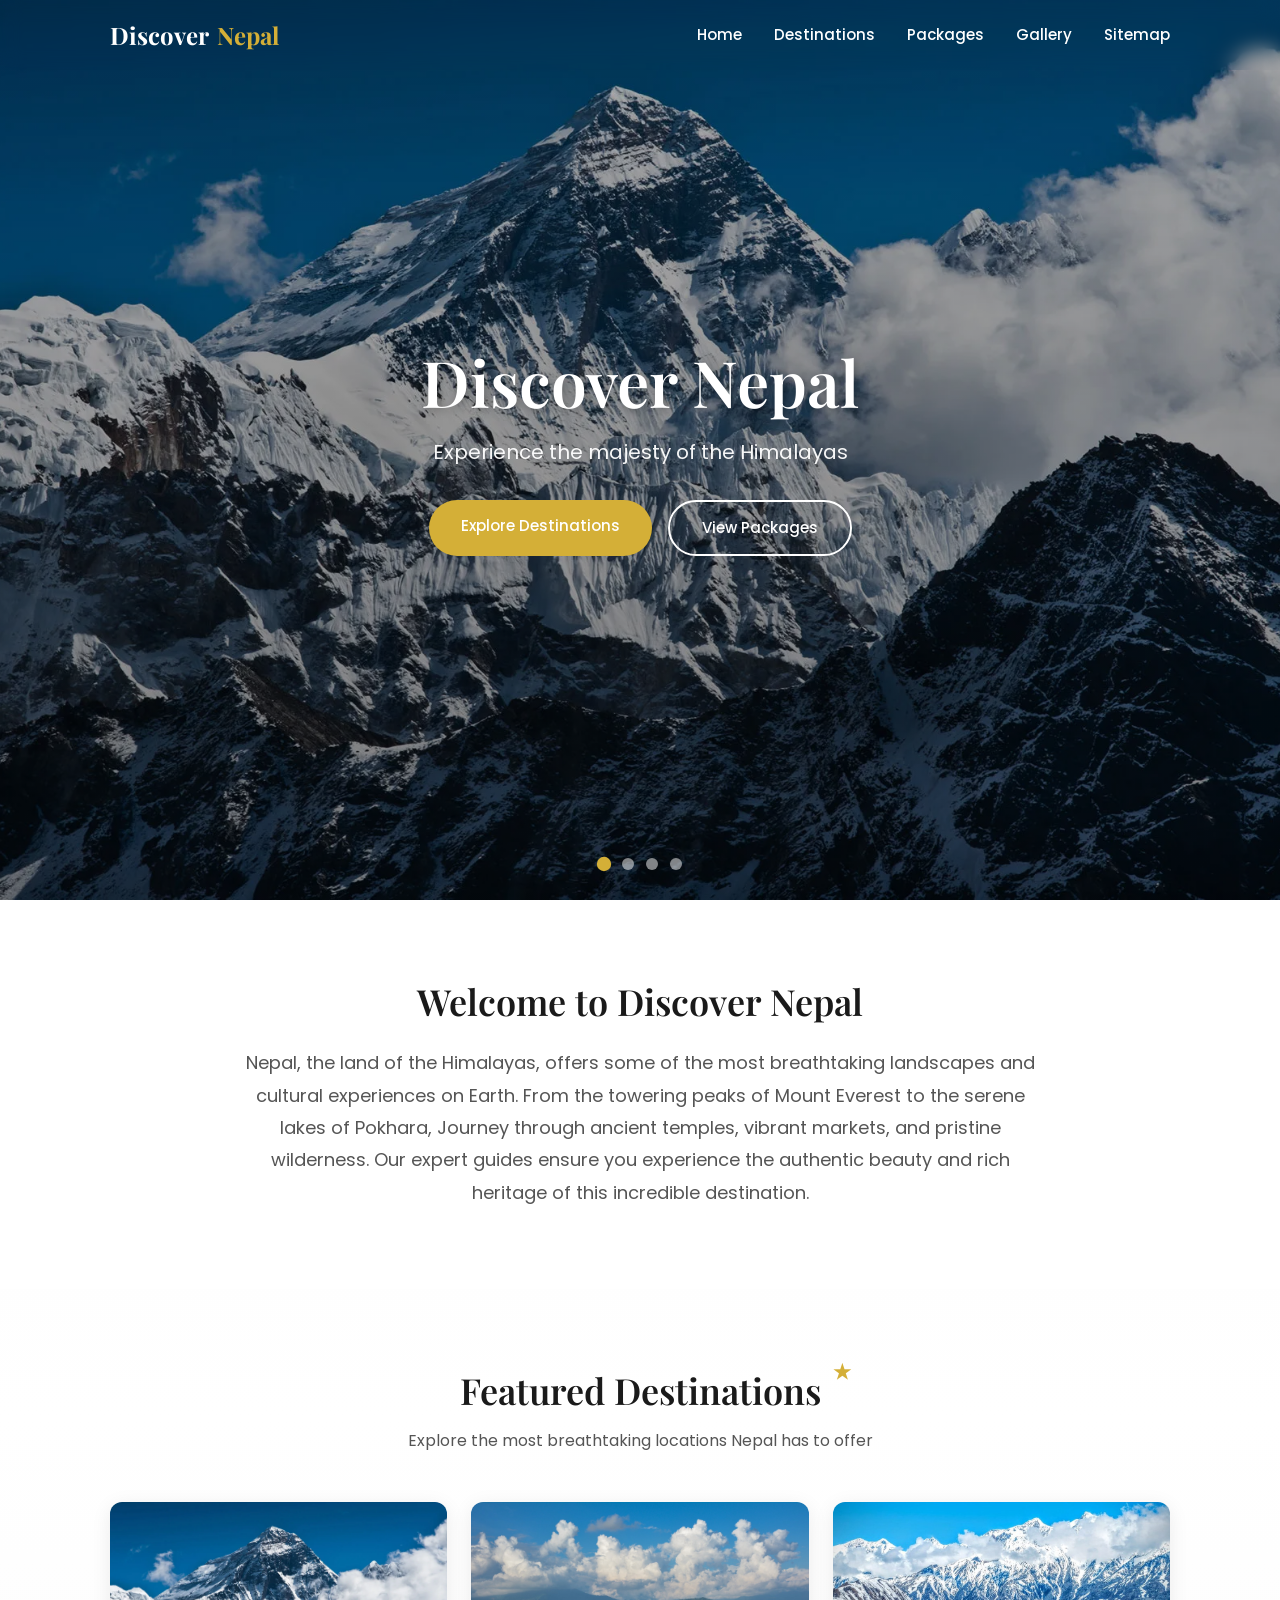
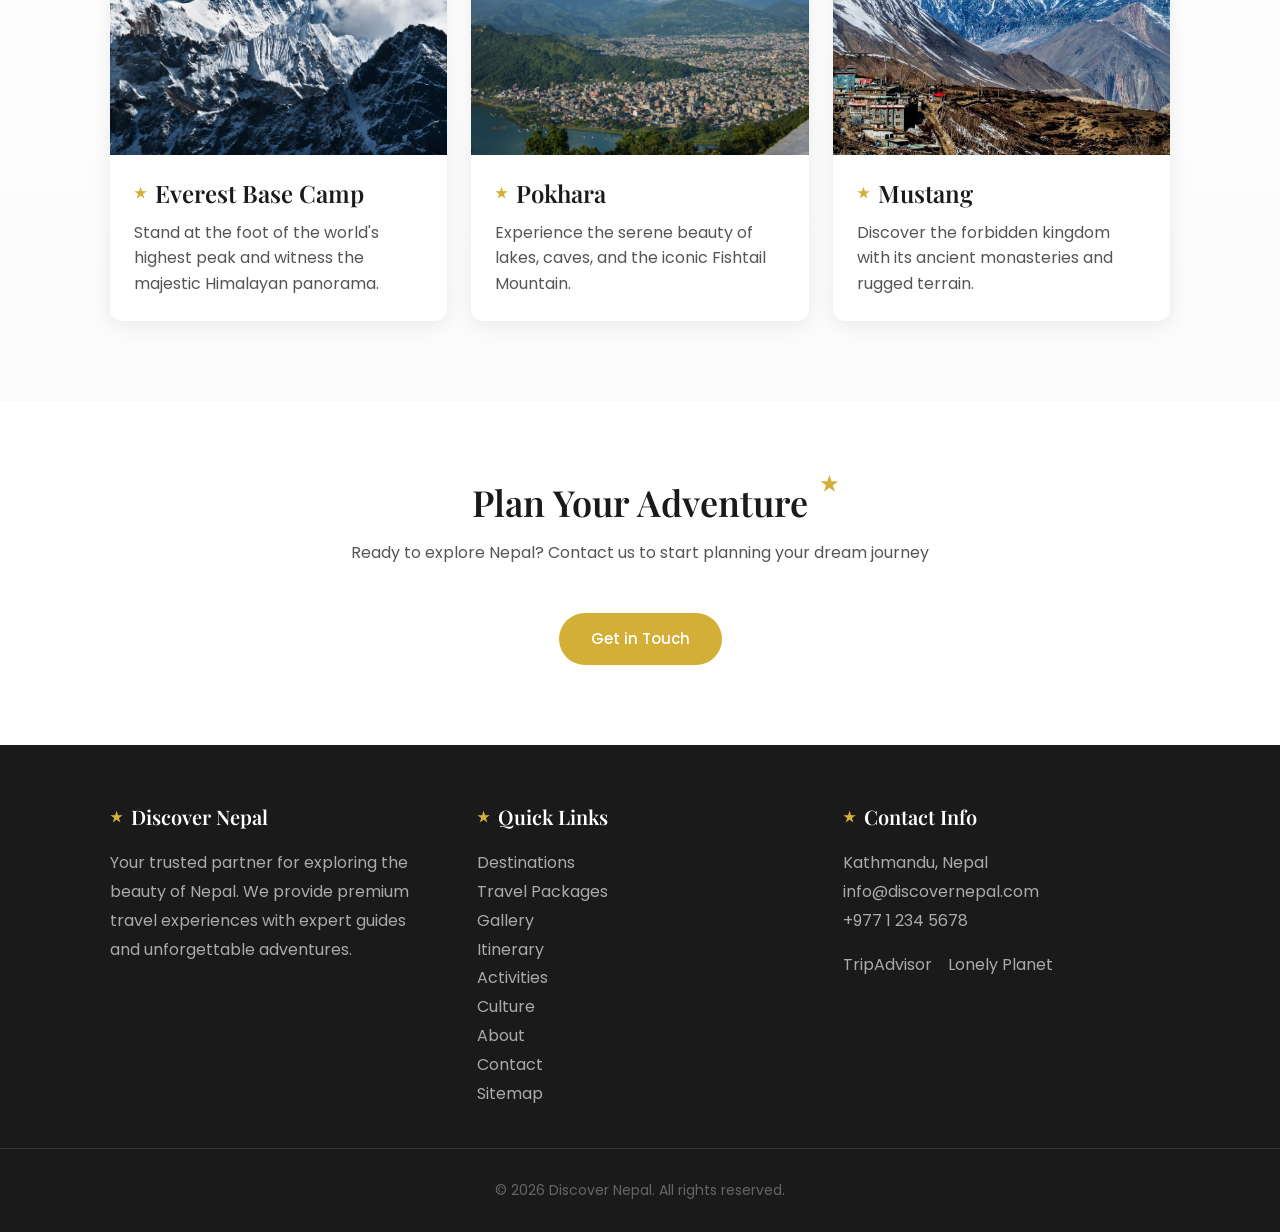
==== commit 3605c23b: "added wireframes removed unused codes full cleanedup" ====
--- a/index.html
+++ b/index.html
@@ -7,6 +7,9 @@
     <link rel="stylesheet" href="assets/css/styles.css">
 </head>
 <body>
+    <div class="loading-overlay" id="loading">
+        <div class="loading-spinner"></div>
+    </div>
     <div class="scroll-progress"></div>
     
     <nav class="navbar">
@@ -17,7 +20,7 @@
                 <li><a href="destinations.html">Destinations</a></li>
                 <li><a href="packages.html">Packages</a></li>
                 <li><a href="gallery.html">Gallery</a></li>
-                <li><a href="blog.html">Blog</a></li>
+                <li><a href="sitemap.html">Sitemap</a></li>
             </ul>
             <div class="hamburger">
                 <span></span>
@@ -27,8 +30,13 @@
         </div>
     </nav>
 
-    <section class="hero" id="home">
-        <div class="hero-bg"></div>
+<section class="hero" id="home">
+        <div class="hero-slider">
+            <div class="hero-slide active" style="background-image: url('assets/images/everest.webp');"></div>
+            <div class="hero-slide" style="background-image: url('assets/images/pokhara.jpg');"></div>
+            <div class="hero-slide" style="background-image: url('assets/images/mustang.jpg');"></div>
+            <div class="hero-slide" style="background-image: url('assets/images/manang.jpg');"></div>
+        </div>
         <div class="hero-overlay"></div>
         <div class="hero-content">
             <h1>Discover Nepal</h1>
@@ -37,6 +45,12 @@
                 <a href="destinations.html" class="btn btn-primary">Explore Destinations</a>
                 <a href="packages.html" class="btn btn-secondary">View Packages</a>
             </div>
+        </div>
+        <div class="slider-nav">
+            <span class="slider-dot active" data-slide="0"></span>
+            <span class="slider-dot" data-slide="1"></span>
+            <span class="slider-dot" data-slide="2"></span>
+            <span class="slider-dot" data-slide="3"></span>
         </div>
     </section>
 
@@ -116,7 +130,7 @@
                     <li><a href="culture.html">Culture</a></li>
                     <li><a href="about.html">About</a></li>
                     <li><a href="contact.html">Contact</a></li>
-                    <li><a href="blog.html">Travel Blog</a></li>
+                    <li><a href="sitemap.html">Sitemap</a></li>
                 </ul>
             </div>
             <div class="footer-section">
--- a/assets/css/styles.css
+++ b/assets/css/styles.css
@@ -83,12 +83,65 @@
     left: 0;
     right: 0;
     height: var(--nav-height);
-    background: var(--nav-bg);
+    background: rgba(255,255,255,0.95);
     backdrop-filter: blur(10px);
     -webkit-backdrop-filter: blur(10px);
     z-index: 1000;
     transition: var(--transition);
     box-shadow: 0 2px 10px rgba(0,0,0,0.05);
+}
+
+.hero-section .navbar,
+.hero ~ .navbar,
+body:not(.scrolled) > .navbar {
+    background: transparent !important;
+    box-shadow: none;
+}
+
+.hero ~ .navbar .nav-logo,
+.hero-section .navbar .nav-logo {
+    color: #fff;
+}
+
+.hero ~ .navbar .nav-links a,
+.hero-section .navbar .nav-links a {
+    color: #fff;
+}
+
+.hero ~ .navbar .hamburger span,
+.hero-section .navbar .hamburger span {
+    background: #fff;
+}
+
+.navbar.scrolled {
+    background: rgba(255,255,255,0.98);
+    box-shadow: 0 2px 20px rgba(0,0,0,0.1);
+}
+
+.navbar.scrolled .nav-logo,
+.navbar.scrolled .nav-links a {
+    color: var(--text-primary);
+}
+
+.navbar.scrolled .hamburger span {
+    background: var(--text-primary);
+}
+
+.navbar.transparent {
+    background: transparent !important;
+    box-shadow: none;
+}
+
+.navbar.transparent .nav-logo {
+    color: #fff;
+}
+
+.navbar.transparent .nav-links a {
+    color: #fff;
+}
+
+.navbar.transparent .hamburger span {
+    background: #fff;
 }
 
 .navbar.scrolled {
@@ -180,14 +233,56 @@
     overflow: hidden;
 }
 
-.hero-bg {
+.hero-slider {
     position: absolute;
     top: 0;
     left: 0;
     width: 100%;
-    height: 120%;
-    background: url('../images/pokhara.jpg') center/cover no-repeat;
-    will-change: transform;
+    height: 100%;
+}
+
+.hero-slide {
+    position: absolute;
+    top: 0;
+    left: 0;
+    width: 100%;
+    height: 100%;
+    background-size: cover;
+    background-position: center;
+    opacity: 0;
+    transition: opacity 1s ease;
+}
+
+.hero-slide.active {
+    opacity: 1;
+}
+
+.slider-nav {
+    position: absolute;
+    bottom: 30px;
+    left: 50%;
+    transform: translateX(-50%);
+    z-index: 20;
+    display: flex;
+    gap: 12px;
+}
+
+.slider-dot {
+    width: 12px;
+    height: 12px;
+    border-radius: 50%;
+    background: rgba(255,255,255,0.5);
+    cursor: pointer;
+    transition: all 0.3s ease;
+}
+
+.slider-dot.active {
+    background: var(--accent-gold);
+    transform: scale(1.2);
+}
+
+.slider-dot:hover {
+    background: rgba(255,255,255,0.8);
 }
 
 .hero-overlay {
@@ -263,7 +358,7 @@
 .btn-primary:hover {
     background: #c9a432;
     box-shadow: var(--gold-glow);
-    transform: translateY(-2px);
+    transform: translateY(-3px);
 }
 
 .btn-secondary {
@@ -275,7 +370,7 @@
 .btn-secondary:hover {
     background: var(--bg-white);
     color: var(--text-primary);
-    transform: translateY(-2px);
+    transform: translateY(-3px);
 }
 
 .btn-dark {
@@ -285,7 +380,7 @@
 
 .btn-dark:hover {
     background: #333;
-    transform: translateY(-2px);
+    transform: translateY(-3px);
 }
 
 /* Section Styles */
@@ -356,8 +451,25 @@
 }
 
 .card:hover {
-    transform: translateY(-8px);
+    transform: translateY(-10px);
     box-shadow: var(--card-hover-shadow);
+}
+
+.card::before {
+    content: '';
+    position: absolute;
+    top: 0;
+    left: 0;
+    width: 100%;
+    height: 4px;
+    background: var(--accent-gold);
+    transform: scaleX(0);
+    transform-origin: left;
+    transition: transform 0.3s ease;
+}
+
+.card:hover::before {
+    transform: scaleX(1);
 }
 
 .card-image {
@@ -603,49 +715,6 @@
     color: var(--accent-gold);
 }
 
-/* Blog Section */
-.blog-grid {
-    display: grid;
-    grid-template-columns: repeat(auto-fit, minmax(340px, 1fr));
-    gap: 24px;
-}
-
-.blog-card {
-    background: var(--bg-white);
-    border-radius: 12px;
-    overflow: hidden;
-    box-shadow: var(--card-shadow);
-    transition: var(--transition);
-}
-
-.blog-card:hover {
-    transform: translateY(-8px);
-    box-shadow: var(--card-hover-shadow);
-}
-
-.blog-card .card-image {
-    height: 200px;
-}
-
-.blog-card .card-content {
-    padding: 24px;
-}
-
-.blog-card .card-content h3 {
-    margin-bottom: 12px;
-}
-
-.blog-card .read-more {
-    display: inline-block;
-    margin-top: 16px;
-    color: var(--accent-gold);
-    font-weight: 500;
-}
-
-.blog-card .read-more:hover {
-    text-decoration: underline;
-}
-
 /* About Section */
 .about-section {
     background: var(--bg-white);
@@ -1036,6 +1105,102 @@
         width: 80px;
     }
 }
+
+.skeleton {
+    background: linear-gradient(90deg, #f0f0f0 25%, #e0e0e0 50%, #f0f0f0 75%);
+    background-size: 200% 100%;
+    animation: skeleton-loading 1.5s infinite;
+    border-radius: 4px;
+}
+
+@keyframes skeleton-loading {
+    0% {
+        background-position: 200% 0;
+    }
+    100% {
+        background-position: -200% 0;
+    }
+}
+
+.skeleton-card {
+    background: var(--bg-white);
+    border-radius: 12px;
+    overflow: hidden;
+    box-shadow: var(--card-shadow);
+}
+
+.skeleton-image {
+    aspect-ratio: 4/3;
+    background: linear-gradient(90deg, #e0e0e0 25%, #f0f0f0 50%, #e0e0e0 75%);
+    background-size: 200% 100%;
+    animation: skeleton-loading 1.5s infinite;
+}
+
+.skeleton-text {
+    height: 16px;
+    margin: 16px;
+    background: linear-gradient(90deg, #e0e0e0 25%, #f0f0f0 50%, #e0e0e0 75%);
+    background-size: 200% 100%;
+    animation: skeleton-loading 1.5s infinite;
+    border-radius: 4px;
+}
+
+.skeleton-text.short {
+    width: 60%;
+}
+
+.skeleton-text.long {
+    width: 90%;
+}
+
+.loading-overlay {
+    position: fixed;
+    top: 0;
+    left: 0;
+    width: 100%;
+    height: 100%;
+    background: rgba(255, 255, 255, 0.95);
+    display: flex;
+    justify-content: center;
+    align-items: center;
+    z-index: 9999;
+    opacity: 1;
+    transition: opacity 0.5s ease;
+}
+
+.loading-overlay.hidden {
+    opacity: 0;
+    pointer-events: none;
+}
+
+.loading-spinner {
+    width: 50px;
+    height: 50px;
+    border: 4px solid #f0f0f0;
+    border-top: 4px solid var(--accent-gold);
+    border-radius: 50%;
+    animation: spin 1s linear infinite;
+}
+
+@keyframes spin {
+    0% {
+        transform: rotate(0deg);
+    }
+    100% {
+        transform: rotate(360deg);
+    }
+}
+
+.fade-in {
+    opacity: 0;
+    transform: translateY(20px);
+    transition: opacity 0.6s ease, transform 0.6s ease;
+}
+
+.fade-in.visible {
+    opacity: 1;
+    transform: translateY(0);
+}
     
     .packages-table th,
     .packages-table td {
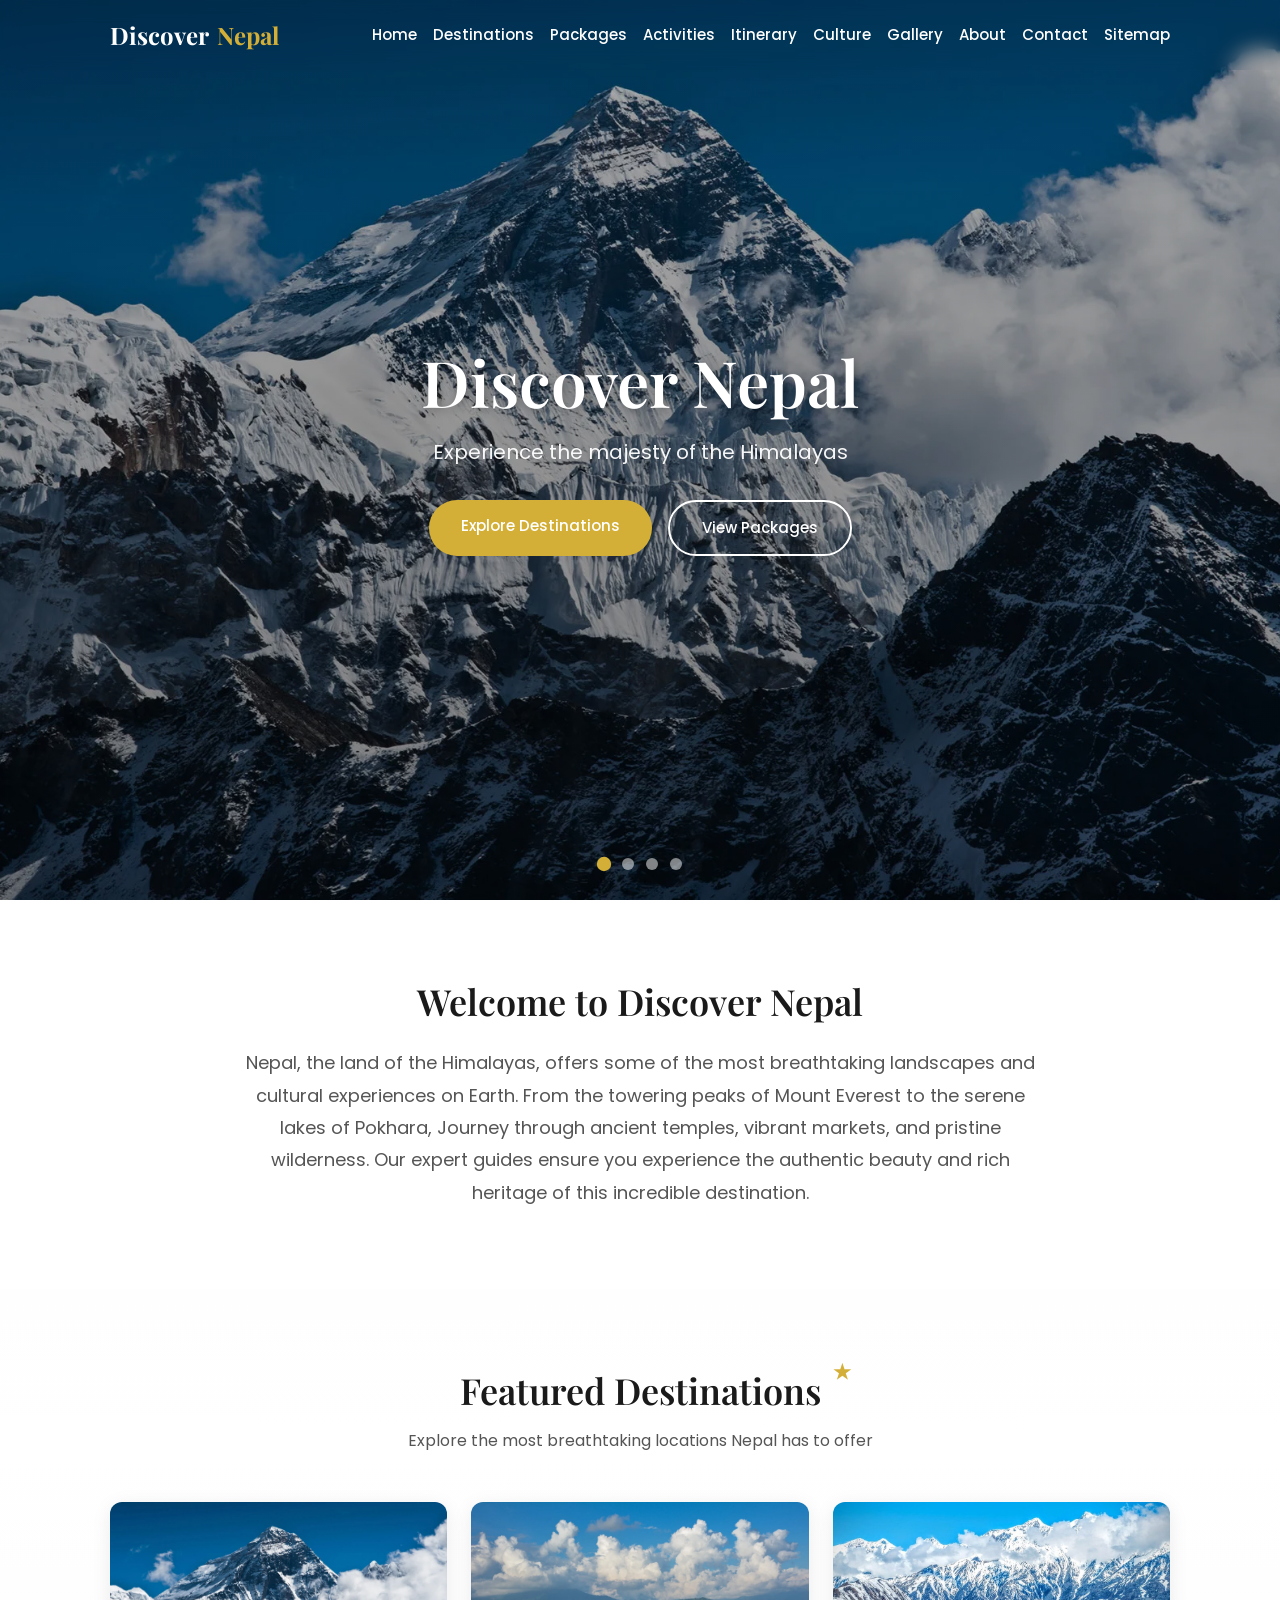
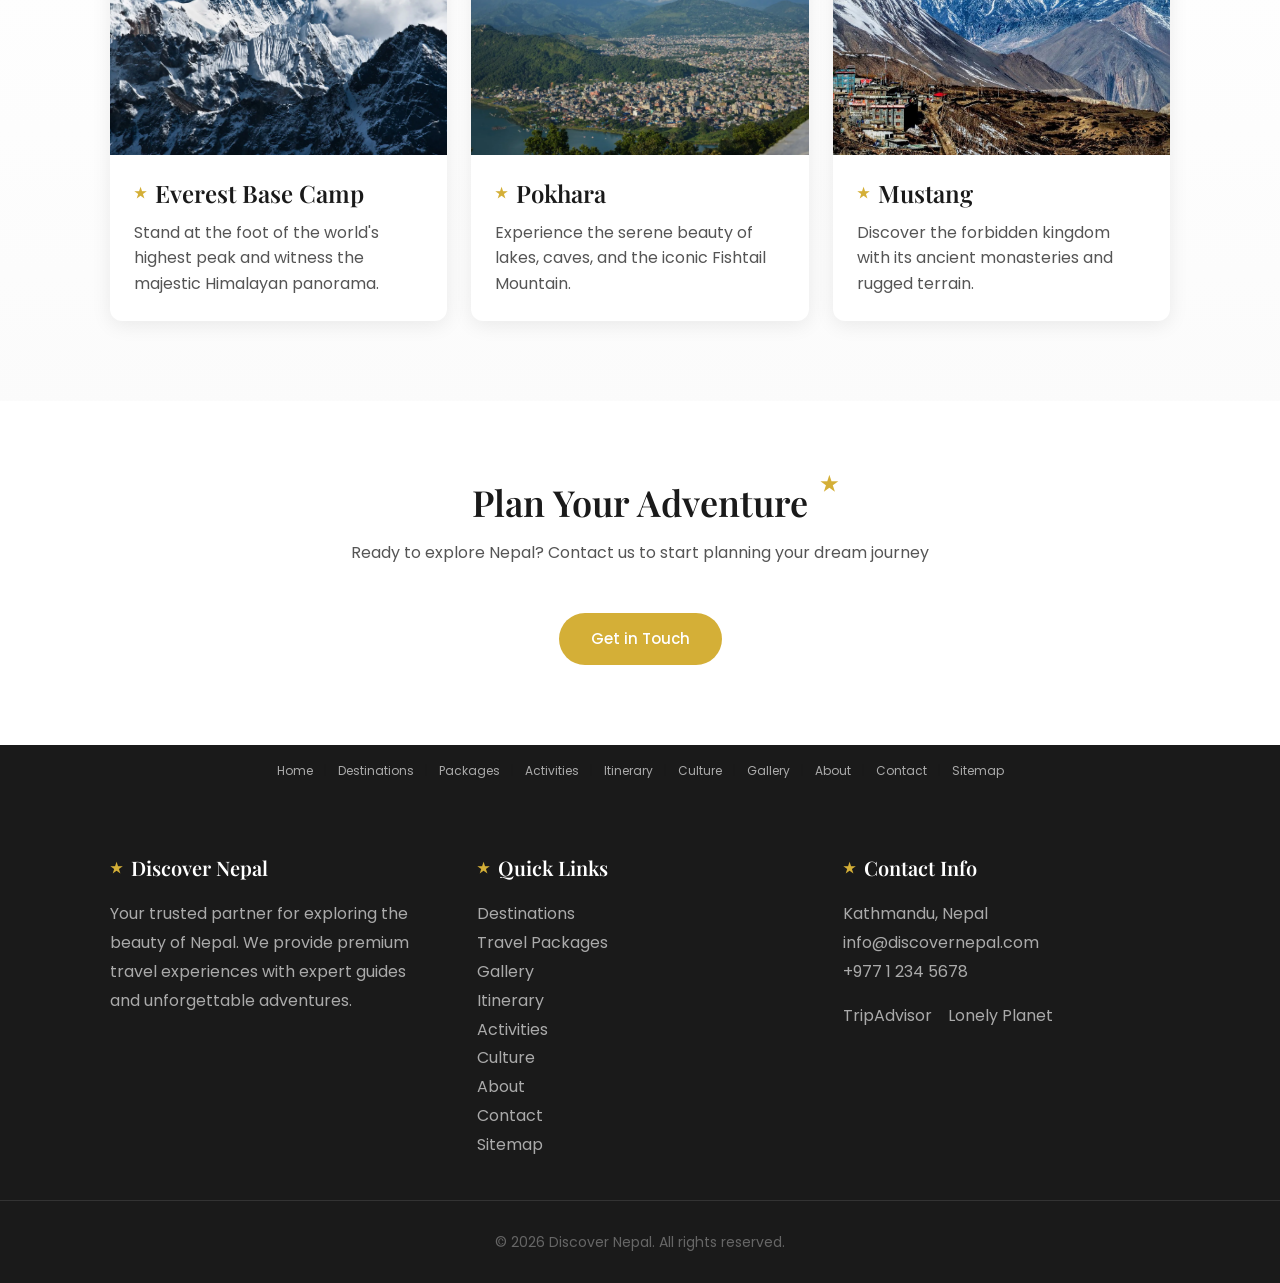
==== commit 2050d676: "fixed some minor issues" ====
--- a/index.html
+++ b/index.html
@@ -4,6 +4,11 @@
     <meta charset="UTF-8">
     <meta name="viewport" content="width=device-width, initial-scale=1.0">
     <title>Discover Nepal - Premium Travel & Adventure</title>
+    <meta name="description" content="Discover Nepal - Your gateway to premium Himalayan travel and adventure. Explore breathtaking destinations, trekking packages, and cultural experiences.">
+    <link rel="icon" href="data:image/svg+xml,<svg xmlns='http://www.w3.org/2000/svg' viewBox='0 0 100 100'><text y='.9em' font-size='90'>🏔️</text></svg>">
+    <link rel="preconnect" href="https://fonts.googleapis.com">
+    <link rel="preconnect" href="https://fonts.gstatic.com" crossorigin>
+    <link href="https://fonts.googleapis.com/css2?family=Playfair+Display:wght@400;500;600;700&family=Poppins:wght@300;400;500;600;700&display=swap" rel="stylesheet">
     <link rel="stylesheet" href="assets/css/styles.css">
 </head>
 <body>
@@ -12,14 +17,19 @@
     </div>
     <div class="scroll-progress"></div>
     
-    <nav class="navbar">
+    <nav class="navbar" aria-label="Main navigation">
         <div class="nav-container">
             <a href="#" class="nav-logo">Discover <span>Nepal</span></a>
 <ul class="nav-links">
                 <li><a href="index.html" class="active">Home</a></li>
                 <li><a href="destinations.html">Destinations</a></li>
                 <li><a href="packages.html">Packages</a></li>
+                <li><a href="activities.html">Activities</a></li>
+                <li><a href="itinerary.html">Itinerary</a></li>
+                <li><a href="culture.html">Culture</a></li>
                 <li><a href="gallery.html">Gallery</a></li>
+                <li><a href="about.html">About</a></li>
+                <li><a href="contact.html">Contact</a></li>
                 <li><a href="sitemap.html">Sitemap</a></li>
             </ul>
             <div class="hamburger">
@@ -33,9 +43,9 @@
 <section class="hero" id="home">
         <div class="hero-slider">
             <div class="hero-slide active" style="background-image: url('assets/images/everest.webp');"></div>
-            <div class="hero-slide" style="background-image: url('assets/images/pokhara.jpg');"></div>
+            <div class="hero-slide" style="background-image: url('assets/images/pokhara.webp');"></div>
             <div class="hero-slide" style="background-image: url('assets/images/mustang.jpg');"></div>
-            <div class="hero-slide" style="background-image: url('assets/images/manang.jpg');"></div>
+            <div class="hero-slide" style="background-image: url('assets/images/manang.webp');"></div>
         </div>
         <div class="hero-overlay"></div>
         <div class="hero-content">
@@ -72,7 +82,7 @@
             <div class="cards-grid">
                 <div class="card fade-in">
                     <div class="card-image">
-                        <img src="assets/images/everest.webp" alt="Everest Base Camp">
+                        <img loading="lazy" src="assets/images/everest.webp" alt="Everest Base Camp">
                     </div>
                     <div class="card-content">
                         <h3>Everest Base Camp</h3>
@@ -81,7 +91,7 @@
                 </div>
                 <div class="card fade-in">
                     <div class="card-image">
-                        <img src="assets/images/pokhara.jpg" alt="Pokhara">
+                        <img loading="lazy" src="assets/images/pokhara.webp" alt="Pokhara">
                     </div>
                     <div class="card-content">
                         <h3>Pokhara</h3>
@@ -90,7 +100,7 @@
                 </div>
                 <div class="card fade-in">
                     <div class="card-image">
-                        <img src="assets/images/mustang.jpg" alt="Mustang">
+                        <img loading="lazy" src="assets/images/mustang.jpg" alt="Mustang">
                     </div>
                     <div class="card-content">
                         <h3>Mustang</h3>
@@ -111,7 +121,11 @@
                 <a href="contact.html" class="btn btn-primary">Get in Touch</a>
             </div>
         </div>
-    </section>
+</section>
+
+    <nav class="secondary-nav" aria-label="Secondary navigation">
+        <a href="index.html">Home</a> | <a href="destinations.html">Destinations</a> | <a href="packages.html">Packages</a> | <a href="activities.html">Activities</a> | <a href="itinerary.html">Itinerary</a> | <a href="culture.html">Culture</a> | <a href="gallery.html">Gallery</a> | <a href="about.html">About</a> | <a href="contact.html">Contact</a> | <a href="sitemap.html">Sitemap</a>
+    </nav>
 
     <footer class="footer">
         <div class="footer-content">
@@ -151,6 +165,7 @@
         </div>
     </footer>
 
+    <button class="back-to-top" aria-label="Back to top">&#8593;</button>
     <script src="assets/js/main.js"></script>
 </body>
 </html>
--- a/assets/css/styles.css
+++ b/assets/css/styles.css
@@ -1,4 +1,4 @@
-@import url('https://fonts.googleapis.com/css2?family=Playfair+Display:wght@400;500;600;700&family=Poppins:wght@300;400;500;600;700&display=swap');
+/* Google Fonts loaded via <link> in HTML for better performance */
 
 :root {
     --bg-light-gray: #F5F5F5;
@@ -144,10 +144,7 @@
     background: #fff;
 }
 
-.navbar.scrolled {
-    background: rgba(255,255,255,0.98);
-    box-shadow: 0 2px 20px rgba(0,0,0,0.1);
-}
+
 
 .nav-container {
     max-width: var(--max-width);
@@ -176,8 +173,11 @@
 .nav-links {
     display: flex;
     list-style: none;
-    gap: 32px;
-}
+    gap: 16px;
+    flex-wrap: wrap;
+}
+
+
 
 .nav-links a {
     font-size: 15px;
@@ -443,6 +443,7 @@
 }
 
 .card {
+    position: relative;
     background: var(--bg-white);
     border-radius: 12px;
     overflow: hidden;
@@ -953,6 +954,49 @@
     font-size: 14px;
 }
 
+/* Secondary Navigation */
+.secondary-nav {
+    background: #1a1a1a;
+    text-align: center;
+    padding: 16px 20px;
+    font-size: 12px;
+}
+
+.secondary-nav a {
+    color: #aaa;
+    margin: 0 8px;
+}
+
+
+
+.secondary-nav a:hover {
+    color: var(--accent-gold);
+}
+
+/* Local Navigation */
+.local-nav {
+    background: var(--bg-white);
+    padding: 12px 20px;
+    border-bottom: 2px solid var(--accent-gold);
+    position: sticky;
+    top: var(--nav-height);
+    z-index: 999;
+    text-align: center;
+}
+
+.local-nav a {
+    display: inline-block;
+    margin: 0 16px;
+    font-size: 14px;
+    font-weight: 500;
+    color: var(--text-secondary);
+    transition: var(--transition);
+}
+
+.local-nav a:hover {
+    color: var(--accent-gold);
+}
+
 /* Fade-in Animations */
 .fade-in {
     opacity: 0;
@@ -1070,9 +1114,7 @@
         grid-template-columns: 1fr;
     }
     
-    .blog-grid {
-        grid-template-columns: 1fr;
-    }
+
     
     .gallery-grid {
         grid-template-columns: 1fr;
@@ -1103,6 +1145,12 @@
         font-weight: 600;
         color: var(--accent-gold);
         width: 80px;
+    }
+
+    .packages-table th,
+    .packages-table td {
+        padding: 12px;
+        font-size: 14px;
     }
 }
 
@@ -1191,20 +1239,113 @@
     }
 }
 
-.fade-in {
+/* Back to Top Button */
+.back-to-top {
+    position: fixed;
+    bottom: 30px;
+    right: 30px;
+    width: 44px;
+    height: 44px;
+    background: var(--accent-gold);
+    color: var(--bg-white);
+    border: none;
+    border-radius: 50%;
+    font-size: 20px;
+    cursor: pointer;
     opacity: 0;
-    transform: translateY(20px);
-    transition: opacity 0.6s ease, transform 0.6s ease;
-}
-
-.fade-in.visible {
+    visibility: hidden;
+    transition: var(--transition);
+    z-index: 999;
+    box-shadow: 0 2px 10px rgba(0,0,0,0.2);
+}
+
+.back-to-top.visible {
     opacity: 1;
-    transform: translateY(0);
-}
-    
-    .packages-table th,
-    .packages-table td {
-        padding: 12px;
-        font-size: 14px;
+    visibility: visible;
+}
+
+.back-to-top:hover {
+    background: #c9a432;
+    transform: translateY(-3px);
+    box-shadow: var(--gold-glow);
+}
+
+/* Gallery Captions */
+.gallery-caption {
+    position: absolute;
+    bottom: 0;
+    left: 0;
+    right: 0;
+    padding: 12px;
+    background: linear-gradient(transparent, rgba(0,0,0,0.7));
+    color: var(--bg-white);
+    font-size: 14px;
+    opacity: 0;
+    transition: var(--transition);
+    z-index: 1;
+}
+
+.gallery-item:hover .gallery-caption {
+    opacity: 1;
+}
+
+a:visited {
+    color: #b8942e;
+}
+.nav-links a:visited {
+    color: #bfa96e;
+}
+a:active {
+    color: #e6b800;
+}
+
+/* Print Stylesheet */
+@media print {
+    .navbar, .secondary-nav, .scroll-progress, .loading-overlay,
+    .hamburger, .back-to-top, .lightbox, .hero-slider, .slider-nav {
+        display: none !important;
+    }
+
+    body {
+        background: white;
+        color: black;
+        font-size: 12pt;
+    }
+
+    .hero {
+        height: auto;
+        min-height: 0;
+    }
+
+    .hero-content {
+        position: static;
+        color: black;
+        animation: none;
+        opacity: 1;
+    }
+
+    .hero-content h1 {
+        color: black;
+        text-shadow: none;
+    }
+
+    .section {
+        padding: 20px 0;
+    }
+
+    .card {
+        box-shadow: none;
+        border: 1px solid #ddd;
+        break-inside: avoid;
+    }
+
+    .footer {
+        background: white;
+        color: black;
+        border-top: 2px solid #ddd;
+    }
+
+    .footer-section h3, .footer-section p, .footer-section li {
+        color: black;
     }
 }
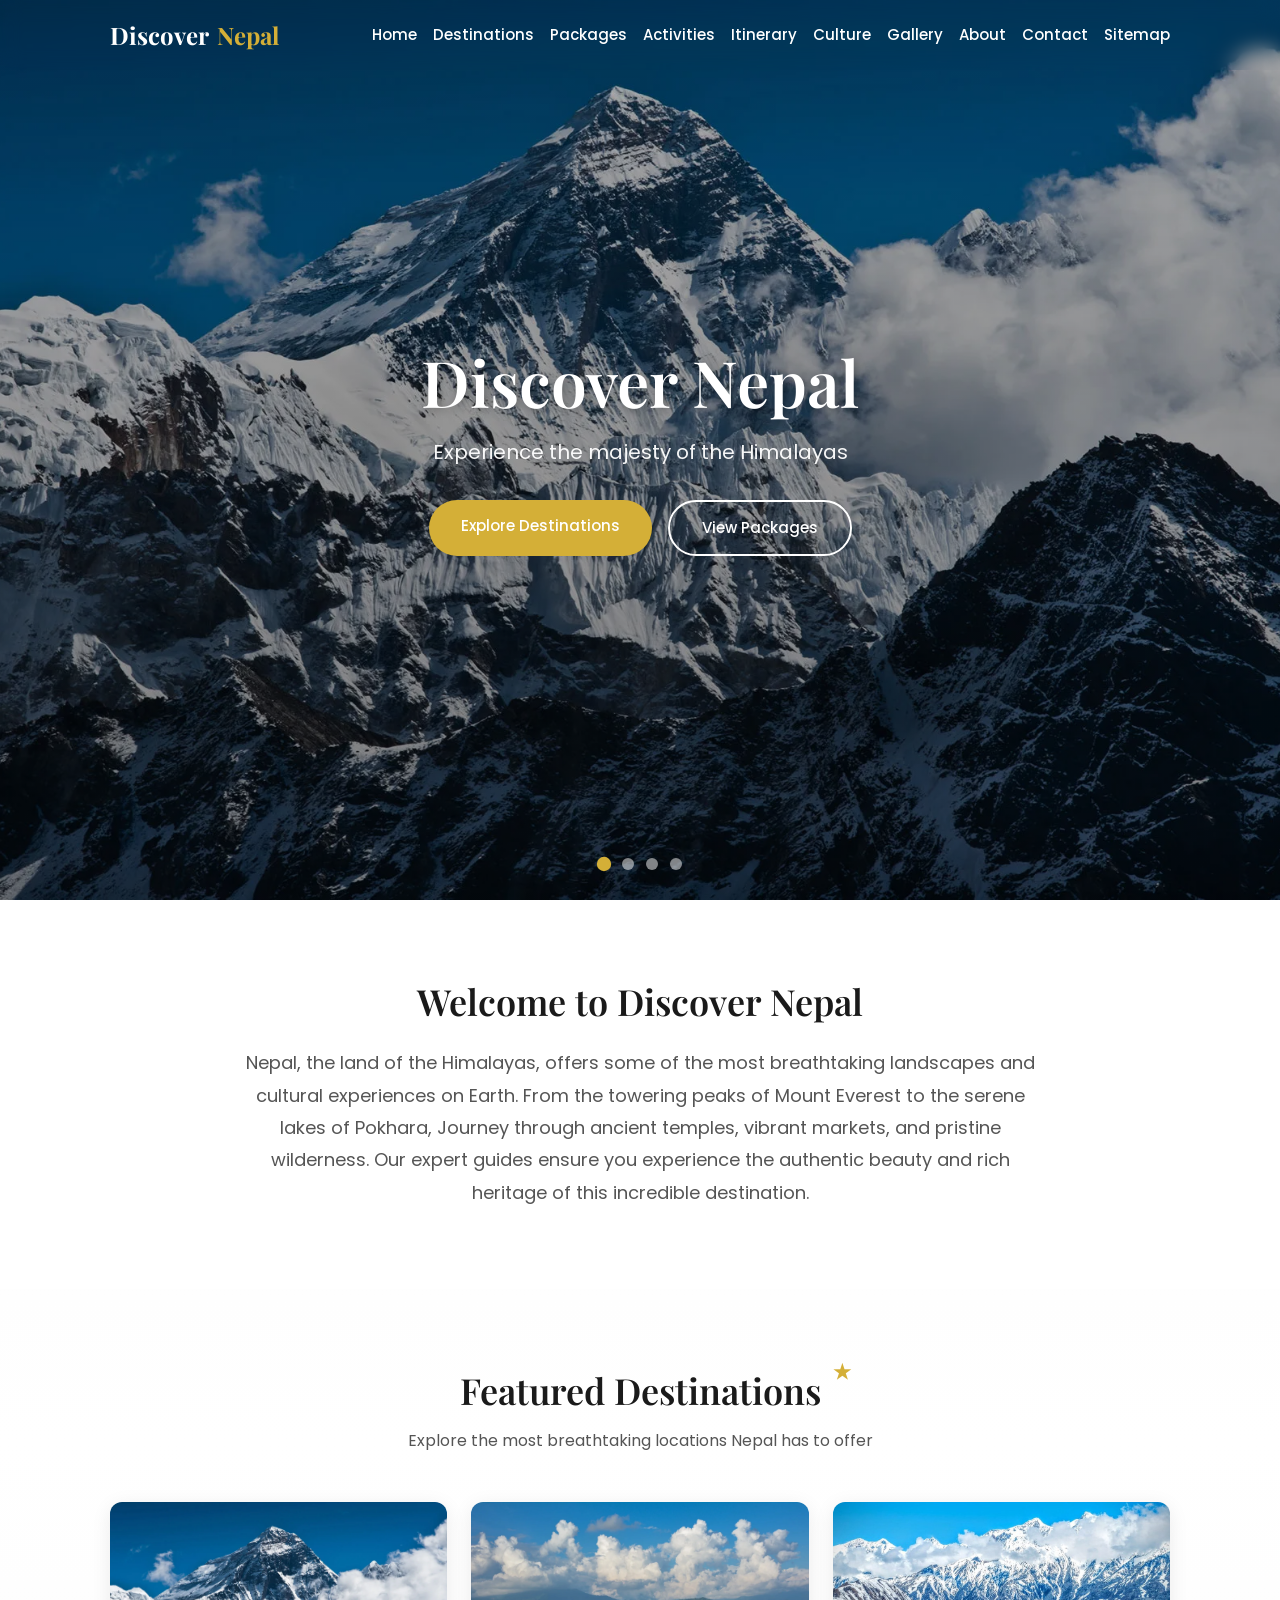
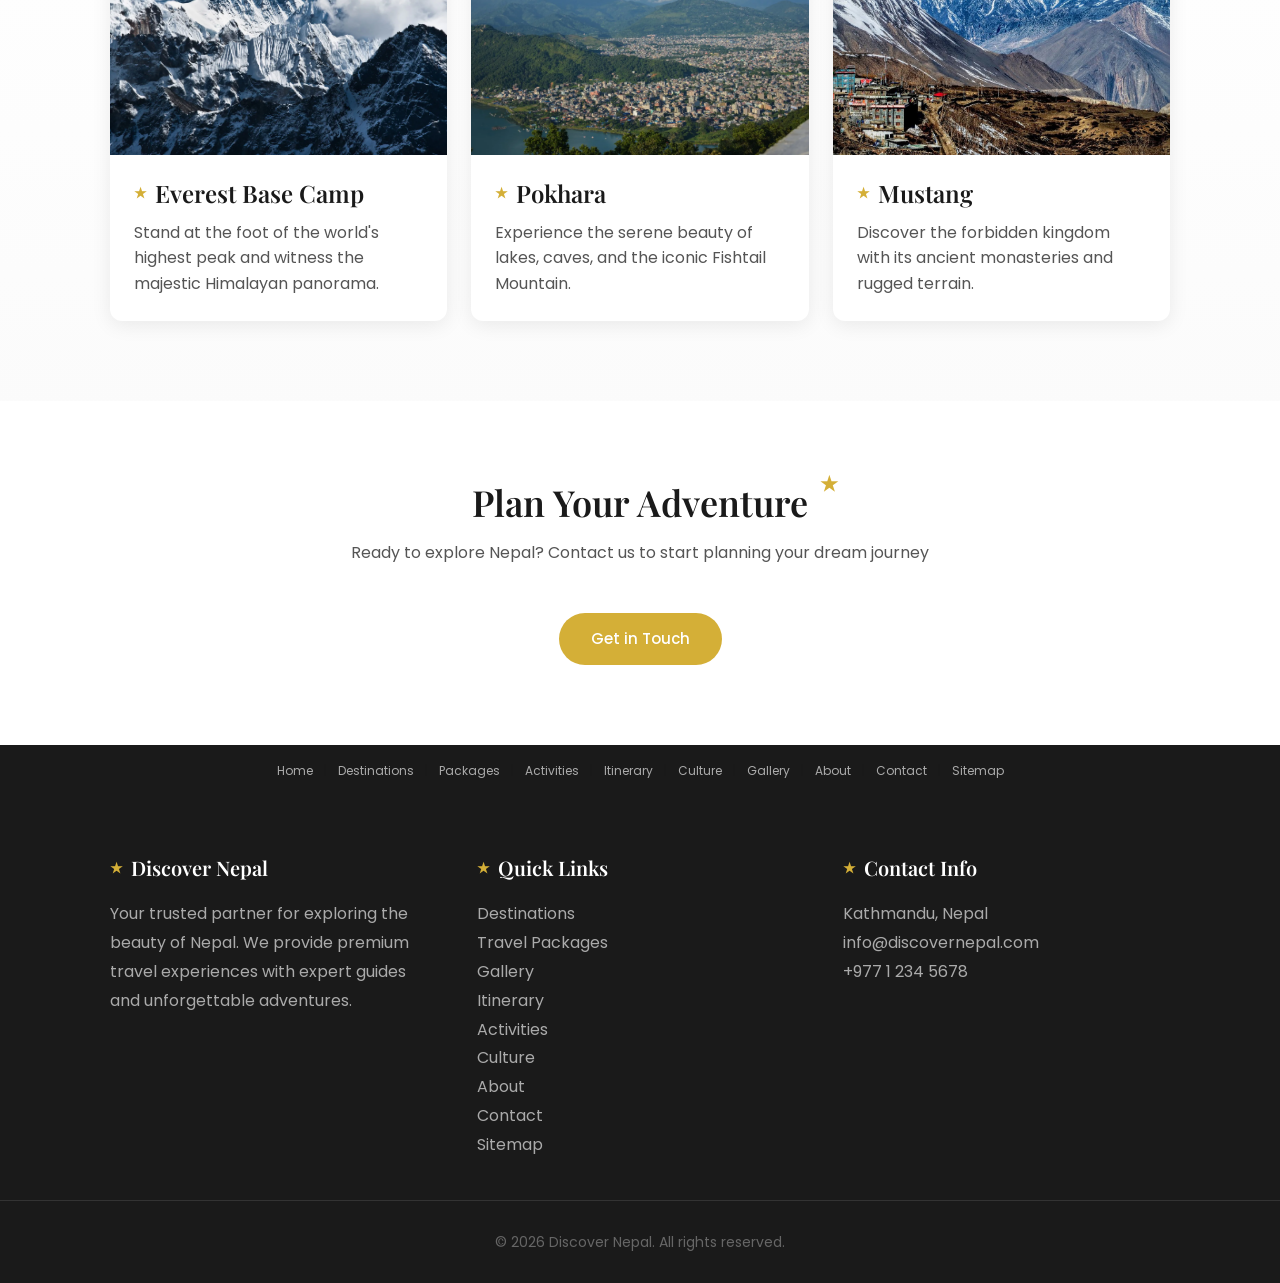
==== commit 7a774edb: "." ====
--- a/index.html
+++ b/index.html
@@ -154,10 +154,7 @@
                     <li><a href="mailto:info@discovernepal.com">info@discovernepal.com</a></li>
 <li>+977 1 234 5678</li>
                     </ul>
-                    <div style="margin-top: 16px;">
-                        <a href="https://www.tripadvisor.com" target="_blank" style="margin-right: 12px;">TripAdvisor</a>
-                        <a href="https://www.lonelyplanet.com/nepal" target="_blank">Lonely Planet</a>
-                    </div>
+                    
             </div>
         </div>
         <div class="footer-bottom">
--- a/assets/css/styles.css
+++ b/assets/css/styles.css
@@ -301,8 +301,8 @@
     color: var(--bg-white);
     padding: 0 20px;
     opacity: 0;
-    animation: fadeInUp 1s ease forwards;
-    animation-delay: 0.5s;
+    animation: fadeInUp 0.6s ease forwards;
+    animation-delay: 0.2s;
 }
 
 .hero-content h1 {
@@ -348,11 +348,12 @@
     cursor: pointer;
     transition: var(--transition);
     text-align: center;
+    opacity: 1;
 }
 
 .btn-primary {
     background: var(--accent-gold);
-    color: var(--bg-white);
+    color: #ffffff;
 }
 
 .btn-primary:hover {
@@ -363,8 +364,8 @@
 
 .btn-secondary {
     background: transparent;
-    color: var(--bg-white);
-    border: 2px solid var(--bg-white);
+    color: #ffffff;
+    border: 2px solid #ffffff;
 }
 
 .btn-secondary:hover {
@@ -1000,13 +1001,10 @@
 /* Fade-in Animations */
 .fade-in {
     opacity: 0;
-    transform: translateY(30px);
-    transition: opacity 0.6s ease, transform 0.6s ease;
-}
-
+    transition: opacity 0.1s ease;
+}
 .fade-in.visible {
     opacity: 1;
-    transform: translateY(0);
 }
 
 /* Page Header */
